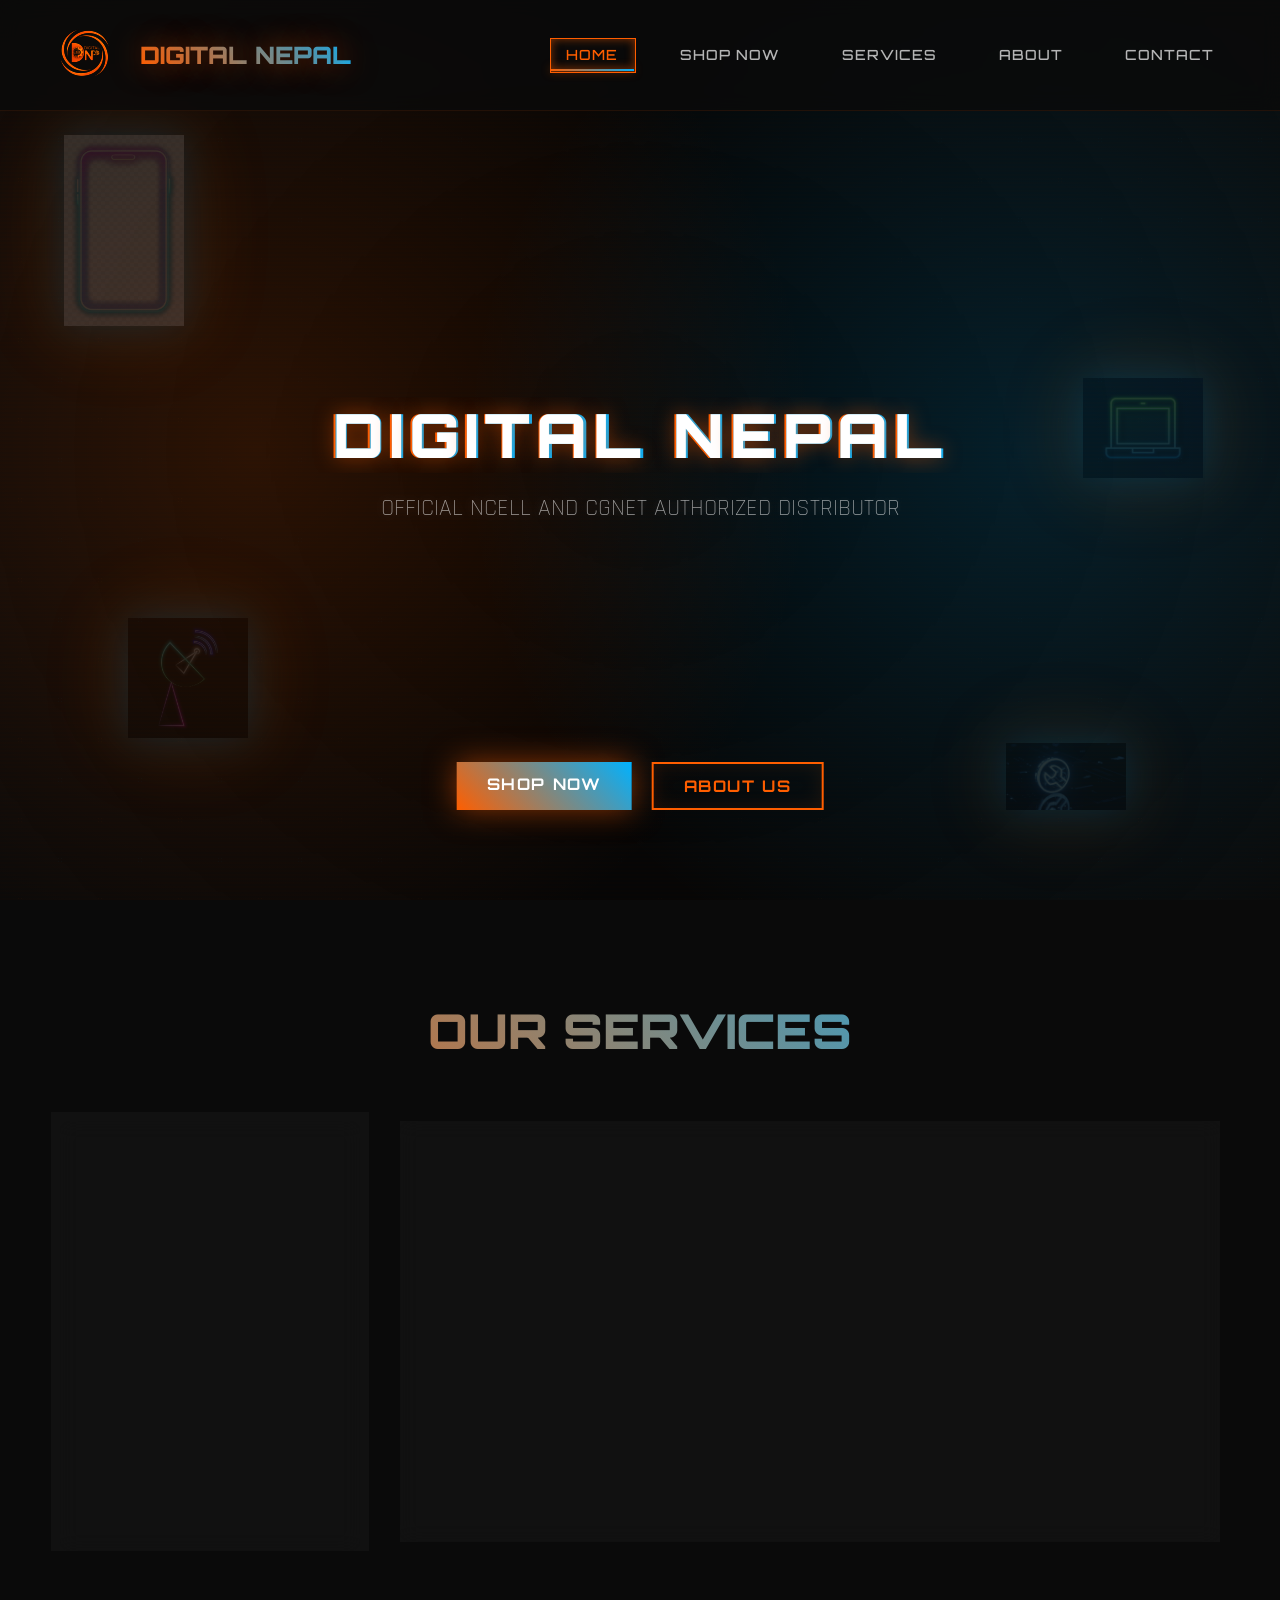
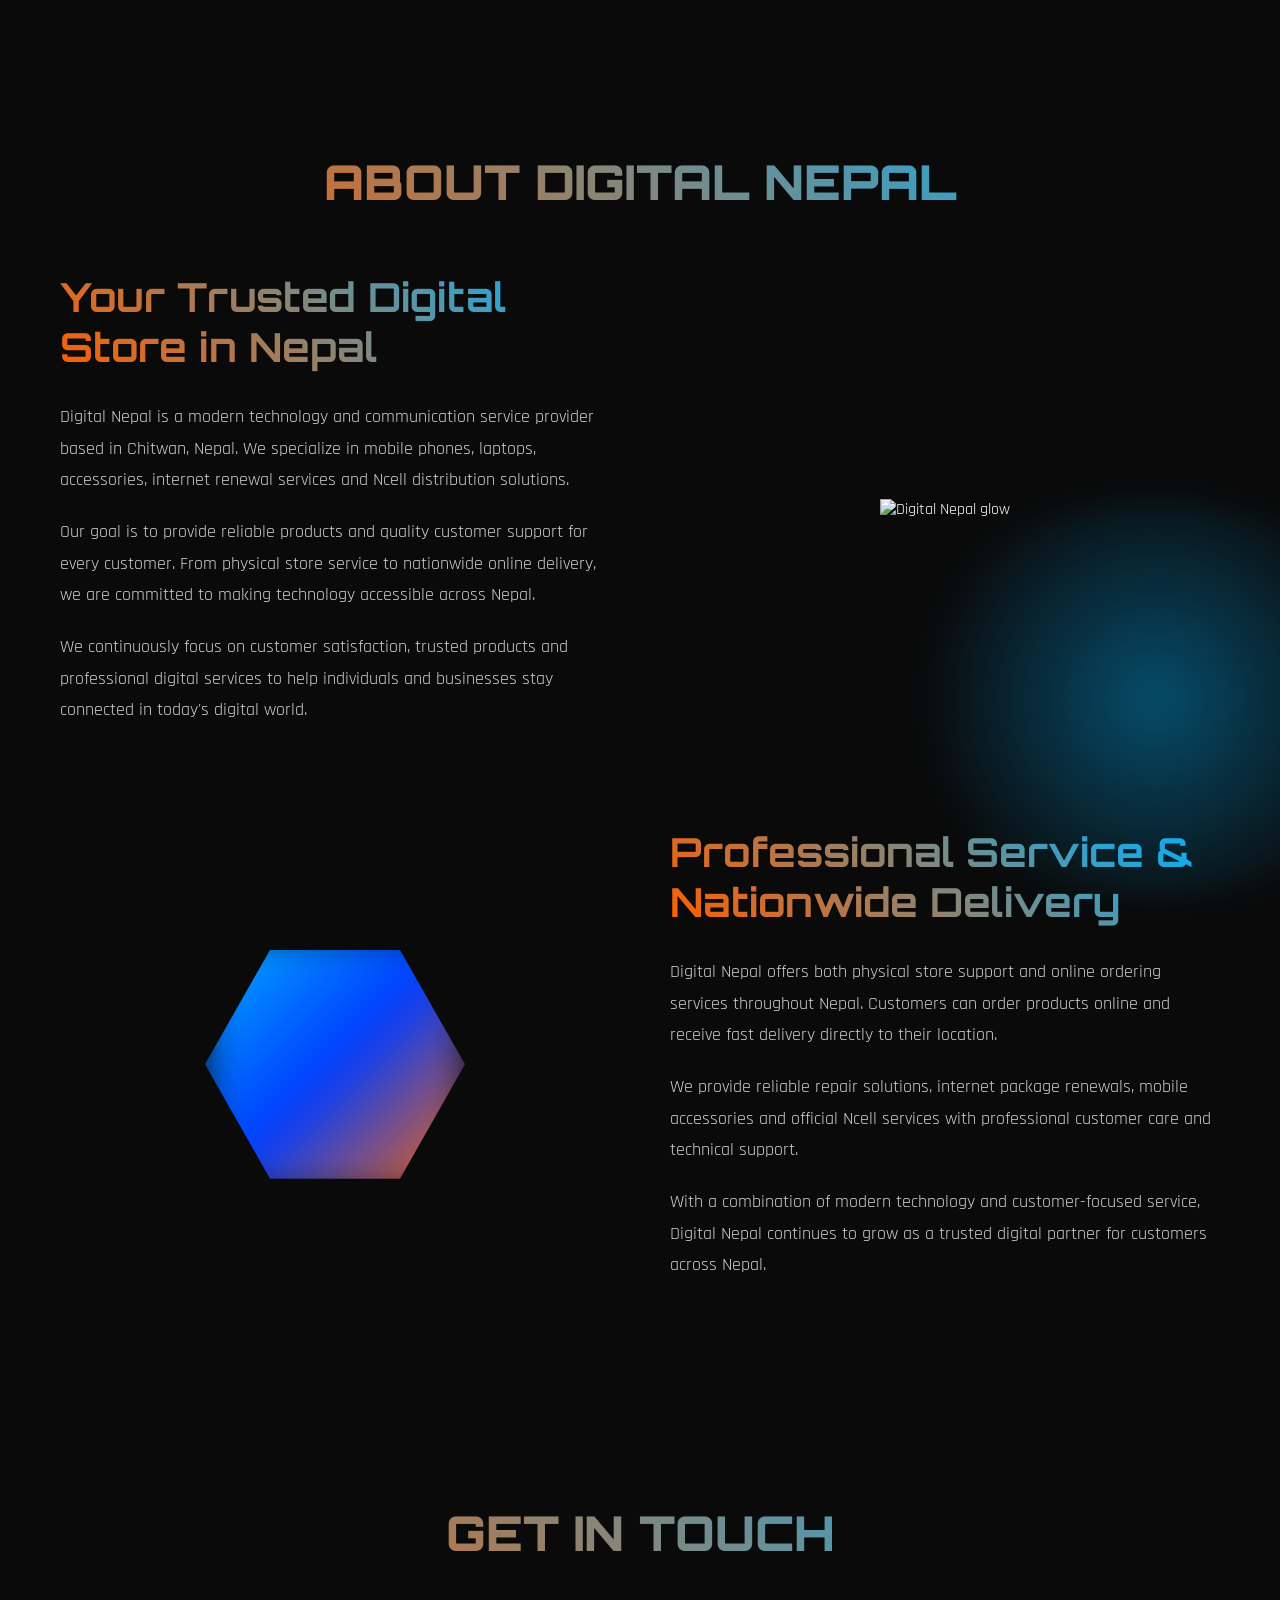
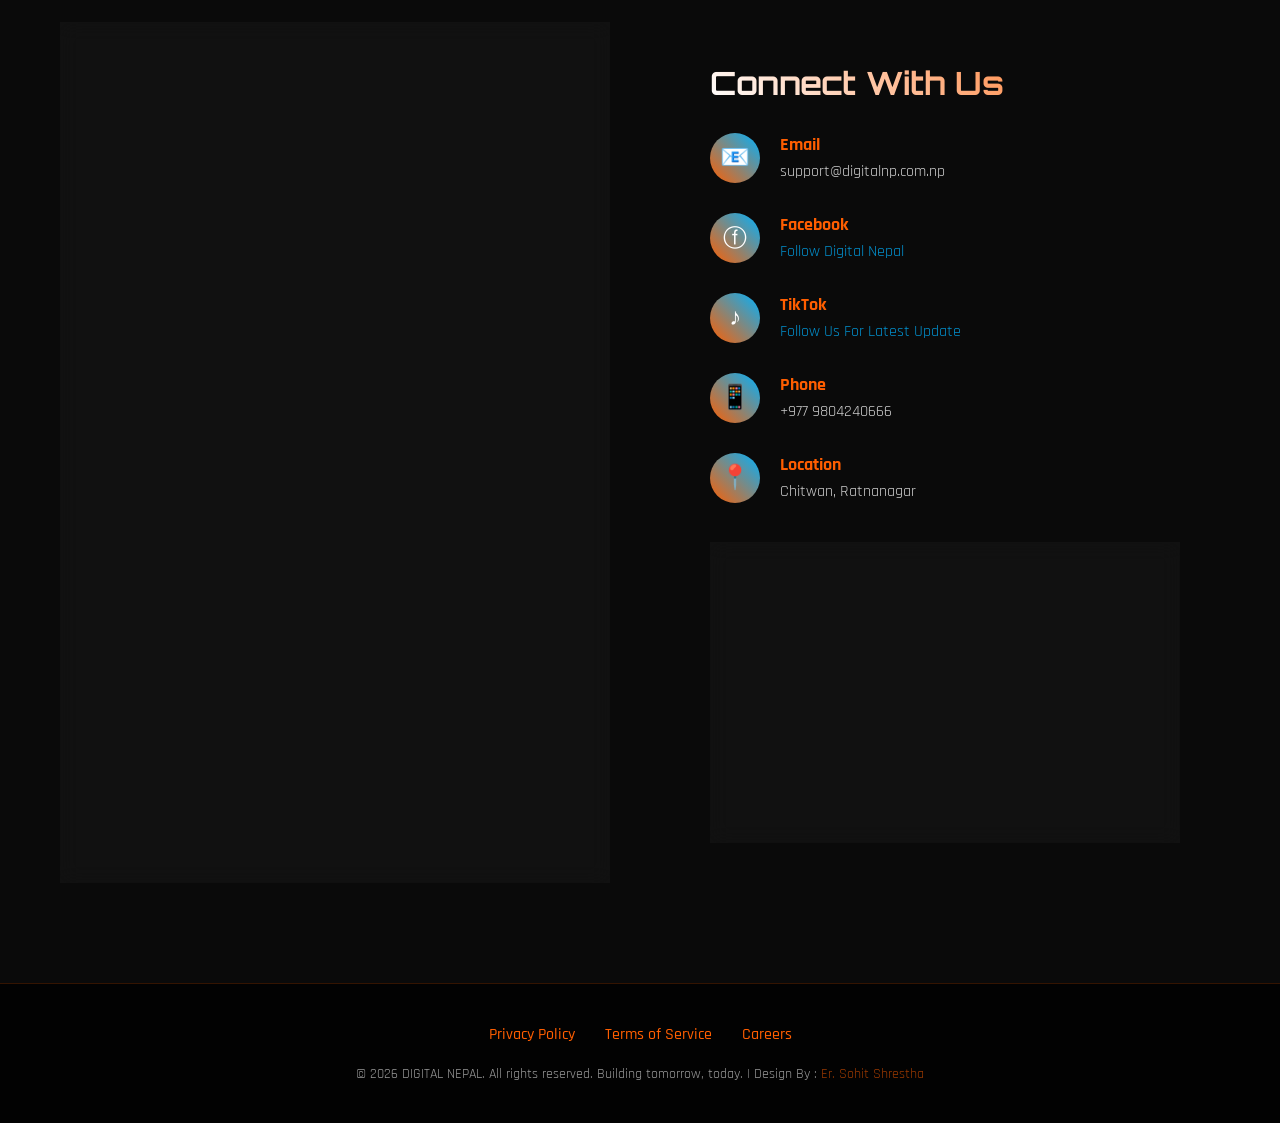
==== index.html @ cca3ed6a "Update index.html" ====
<!DOCTYPE html>
<html lang="en">
<head>
    <meta charset="UTF-8">
    <meta name="viewport" content="width=device-width, initial-scale=1.0">
    <title>DIGITAL NEPAL - We Makes Our Nation Digital</title>
    <link href="https://fonts.googleapis.com/css2?family=Orbitron:wght@400;700;900&family=Rajdhani:wght@300;400;500;700&display=swap" rel="stylesheet">
    <link href="templatemo-electric-xtra.css" rel="stylesheet">
<!--

TemplateMo 596 Electric Xtra

https://templatemo.com/tm-596-electric-xtra

-->
</head>
<body>
    <!-- Animated Grid Background -->
    <div class="grid-bg"></div>
    <div class="gradient-overlay"></div>
    <div class="scanlines"></div>

    <!-- Animated Shapes -->
<div class="premium-floating-icons">

    <img src="img/mobile.png" class="premium-icon icon-mobile">

    <img src="img/laptop.png" class="premium-icon icon-laptop">

    <img src="img/network.png" class="premium-icon icon-network">

    <img src="img/repair.png" class="premium-icon icon-repair">

</div>
    
    <!-- Floating Particles -->
    <div id="particles"></div>

    <!-- Navigation -->
    <nav id="navbar">
        <div class="nav-container">
            <a href="https://digitalnp.com.np" class="logo-link">
                <img src="img/logo.png" alt="Digital Nepal Logo" class="main-logo">
                    <defs>
                        <linearGradient id="logoGradient" x1="0%" y1="0%" x2="100%" y2="100%">
                            <stop offset="0%" style="stop-color:#FF5E00;stop-opacity:1" />
                            <stop offset="100%" style="stop-color:#00B2FF;stop-opacity:1" />
                        </linearGradient>
                    </defs>
                    <polygon points="20,2 38,14 38,26 20,38 2,26 2,14" fill="none" stroke="url(#logoGradient)" stroke-width="2"/>
                    <polygon points="20,8 32,16 32,24 20,32 8,24 8,16" fill="url(#logoGradient)" opacity="0.3"/>
                    <circle cx="20" cy="20" r="3" fill="url(#logoGradient)"/>
                </svg>
                <span class="logo-text">DIGITAL NEPAL</span>
            </a>
            <ul class="nav-links" id="navLinks">
                <li><a href="#home" class="nav-link">Home</a></li>
                <li>
    <a href="https://vyaparapp.in/store/hamrodigitalnepal1"
       class="nav-link"
       target="_blank">
       Shop Now
    </a>
</li>
                <li><a href="#features" class="nav-link">SERVICES</a></li>
                <li><a href="#about" class="nav-link">About</a></li>
                <li><a href="#contact" class="nav-link">Contact</a></li>
            </ul>
            <div class="menu-toggle" id="menuToggle">
                <span></span>
                <span></span>
                <span></span>
            </div>
        </div>
    </nav>

    <!-- Hero Section -->
    <section class="hero" id="home">
        <div class="hero-content">
            <div class="text-rotator">
                <div class="text-set active">
                    <h1 class="glitch-text" data-text="DIGITAL NEPAL">DIGITAL NEPAL</h1>
                    <p class="subtitle">OFFICIAL NCELL AND CGNET AUTHORIZED DISTRIBUTOR</p>
                </div>
                <div class="text-set">
                    <h1 class="glitch-text" data-text="OUR NEPAL">OUR NEPAL</h1>
                    <p class="subtitle">WE MAKES OUR NATION DIGITAL</p>
                </div>
                <div class="text-set">
                    <h1 class="glitch-text" data-text="DIGITAL NEPAL">DIGITAL NEPAL</h1>
                    <p class="subtitle">मोबाइल र ल्यापटप, नेपाल भरि डेलिभरी को सुबिधा</p>
                </div>
            </div>
        </div>
        <div class="cta-container">
            <a href="https://vyaparapp.in/store/hamrodigitalnepal1" class="cta-button cta-primary">SHOP NOW</a>
            <a href="#about" class="cta-button cta-secondary">ABOUT US</a>
        </div>
    </section>

    <!-- Features Section with Tabs -->
    <section class="features" id="features">
        <h2 class="section-title">Our Services</h2>
        <div class="features-container">
            <div class="feature-tabs">
                <div class="tab-item active" data-tab="MOBILE-AND-LAPTOP-SHOWROOMS">
                    <span class="tab-icon">💻</span>
                    <span>MOBILE AND LAPTOP SHOWROOMS</span>
                </div>
                <div class="tab-item" data-tab="NCELL-DISTRIBUTOR">
                    <span class="tab-icon">📡</span>
                    <span>NCELL DISTRIBUTOR</span>
                </div>
                <div class="tab-item" data-tab="CGNET-DISTRIBUTOR">
                    <span class="tab-icon">🌐</span>
                    <span>CGNET DISTRIBUTOR</span>
                </div>
                <div class="tab-item" data-tab="REPAIR-&-MAINTAINANCE">
                    <span class="tab-icon">⚙️</span>
                    <span>REPAIR & MAINTAINANCE</span>
                </div>
                <div class="tab-item" data-tab="GADGETS">
                    <span class="tab-icon">⌚</span>
                    <span>GADGETS</span>
                </div>
            </div>
            <div class="feature-content">
                <div class="content-panel active" id="MOBILE-AND-LAPTOP-SHOWROOMS">
                    <h3>Latest Mobiles & Laptops</h3>
                    <p>Digital Nepal provides the latest smartphones, laptops, tablets and smart devices at competitive prices across Nepal. We offer genuine products from trusted global brands with warranty support and professional customer service.</p>
                    <ul class="feature-list">
                        <li>Latest Android & iPhone devices available</li>
                        <li>Gaming and business laptops in stock</li>
                        <li>Original products with warranty</li>
                        <li>Online order and nationwide delivery</li>
                    </ul>
                </div>
                <div class="content-panel" id="NCELL-DISTRIBUTOR">
                    <h3>Ncell Recharge, SIM & VFT Services</h3>
                    <p>Digital Nepal is an authorised Ncell distributor providing recharge cards, SIM cards, topup services, internet packs and Virtual Funds Transfer (VFT) services at wholesale and retail prices.</p>
                    <ul class="feature-list">
                        <li>Ncell recharge cards available</li>
                        <li>SIM card activation and replacement</li>
                        <li>Data and voice pack renewal</li>
                        <li>Virtual Funds Transfer (VFT)</li>
                        <li>Wholesale recharge distribution</li>
                    </ul>
                </div>
                <div class="content-panel" id="CGNET-DISTRIBUTOR">
                    <h3>Nepal's Best Internet Service Provider</h3>
                    <p>We provide internet new best packages for students, home users, business purpose, dedicated line with blazing speeds with best price. We also provide renewal and payment services for various Internet Service Providers in Nepal. Customers can quickly renew internet packages and receive instant activation support.</p>
                    <ul class="feature-list">
                        <li>Same day connection</li>
                        <li>Instant online activation</li>
                        <li>Free latest Technology Dual Band Router with free installation.</li>
                        <li>Fast Customer Service</li>
                        <li>Available both Internet and IPTV Facility</li>
                    </ul>
                </div>
                <div class="content-panel" id="REPAIR-&-MAINTAINANCE">
                    <h3>Mobile & Laptop Repair Services</h3>
                    <p>We provide professional repair services for mobile phones, laptops and electronic devices. Our experienced technicians diagnose and repair hardware and software issues using quality tools and genuine parts.</p>
                    <ul class="feature-list">
                        <li>Display and touch replacement</li>
                        <li>Battery and charging repair</li>
                        <li>Laptop formatting and upgrades</li>
                        <li>Fast and reliable service support</li>
                        <li>Software troubleshooting solutions</li>
                    </ul>
                </div>
                <div class="content-panel" id="GADGETS">
                    <h3>Mobile Accessories & Gadgets</h3>
                    <p>Digital Nepal offers a wide range of mobile accessories and smart gadgets including earphones, smartwatches, chargers, speakers, keyboards and premium protection products for your devices.</p>
                    <ul class="feature-list">
                        <li>Original chargers and cables</li>
                        <li>Wireless earbuds and speakers</li>
                        <li>Smart watches and gadgets</li>
                        <li>Tempered glass and phone covers</li>
                        <li>Gaming accessories available</li>
                    </ul>
                </div>
            </div>
        </div>
    </section>

    <!-- About Section -->
    <section class="about" id="about">
        <h2 class="section-title">About Digital Nepal</h2>
        <div class="about-content">
            <div class="about-text">
                <h2>Your Trusted Digital Store in Nepal</h2>
                <p>Digital Nepal is a modern technology and communication service provider based in Chitwan, Nepal. We specialize in mobile phones, laptops, accessories, internet renewal services and Ncell distribution solutions.</p>
                <p>Our goal is to provide reliable products and quality customer support for every customer. From physical store service to nationwide online delivery, we are committed to making technology accessible across Nepal.</p>
                <p>We continuously focus on customer satisfaction, trusted products and professional digital services to help individuals and businesses stay connected in today's digital world.</p>
            </div>
            <div class="about-visual">
                <div class="premium-about-glow">

    <div class="glow-ring"></div>

    <img src="img/glow.png"
         alt="Digital Nepal glow"
         class="about-glow-img">

</div>
            </div>
        </div>
        
        <!-- Second row with reversed layout -->
        <div class="about-content" style="margin-top: 80px;">
            <div class="about-visual">
                <div class="premium-hexagon-box">

    <div class="hexagon-glow"></div>

    <img src="img/glow.png"
         alt="Digital Nepal"
         class="hexagon-glow">

</div>
            </div>
            <div class="about-text">
                <h2>Professional Service & Nationwide Delivery</h2>
                <p>Digital Nepal offers both physical store support and online ordering services throughout Nepal. Customers can order products online and receive fast delivery directly to their location.</p>
                <p>We provide reliable repair solutions, internet package renewals, mobile accessories and official Ncell services with professional customer care and technical support.</p>
                <p>With a combination of modern technology and customer-focused service, Digital Nepal continues to grow as a trusted digital partner for customers across Nepal.</p>
            </div>
        </div>
    </section>

    <!-- Contact Section -->
    <section class="contact" id="contact">
        <h2 class="section-title">Get In Touch</h2>
        <div class="contact-container">
            <div class="contact-form">
                <form id="contactForm">
                    <div class="form-group">
                        <label for="name">Name</label>
                        <input type="text" id="name" name="name" required>
                    </div>
                    <div class="form-group">
                        <label for="email">Email</label>
                        <input type="email" id="email" name="email" required>
                    </div>
                    <div class="form-group">
                        <label for="subject">Subject</label>
                        <input type="text" id="subject" name="subject" required>
                    </div>
                    <div class="form-group">
                        <label for="message">Message</label>
                        <textarea id="message" name="message" required></textarea>
                    </div>
                    <button type="submit" class="submit-btn">Send Message</button>
                </form>
            </div>
            <div class="contact-info">
                <h3>Connect With Us</h3>
                <div class="info-item">
                    <div class="info-icon">📧</div>
                    <div class="info-details">
                        <h4>Email</h4>
                        <p>support@digitalnp.com.np</p>
                    </div>
                </div>
                <div class="info-item">
                    <div class="info-icon">ⓕ</div>
                    <div class="info-details">
                        <h4>Facebook</h4>
                        <p>
                            <a href="https://www.facebook.com/ourdigitalnepal" target="_blank" style="color:#00B2FF; text-decoration:none;">
                Follow Digital Nepal
            </a>
        </p>
                    </div>
                </div>
                <div class="info-item">
                    <div class="info-icon">♪</div>
                    <div class="info-details">
                        <h4>TikTok</h4>
                        <p>
                            <a href="https://www.tiktok.com/@hdnepalofficial?_r=1&_t=ZS-96DF1XPvjnR" target="_blank" style="color:#00B2FF; text-decoration:none;">
                Follow Us For Latest Update
            </a>
        </p>
                    </div>
                </div>
                <div class="info-item">
                    <div class="info-icon">📱</div>
                    <div class="info-details">
                        <h4>Phone</h4>
                        <p>+977 9804240666</p>
                    </div>
                </div>
                <div class="info-item">
                    <div class="info-icon">📍</div>
                    <div class="info-details">
                        <h4>Location</h4>
                        <p>Chitwan, Ratnanagar</p>
                    </div>
                </div>
                <div class="map-container">
                    <div class="map-placeholder">
                        <p>Interactive Map</p>
                        <p style="font-size: 0.9rem; margin-top: 10px;">Chitwan, Nepal</p>
                    </div>
                    <div class="map-overlay"></div>
                </div>
            </div>
        </div>
    </section>

                        
    <!-- Footer -->
    <footer>
        <div class="footer-content">
            <div class="footer-links">
                <a href="#privacy">Privacy Policy</a>
                <a href="#terms">Terms of Service</a>
                <a href="#careers">Careers</a>
            </div>
            <p class="copyright">© 2026 DIGITAL NEPAL. All rights reserved. Building tomorrow, today. | Design By : <a href="https://digitalnp.com.np" target="_blank" rel="nofollow noopener">Er. Sohit Shrestha</a></p>
        </div>
    </footer>
<script src="templatemo-electric-scripts.js"></script>
</body>
</html>
---- templatemo-electric-xtra.css ----
/*

TemplateMo 596 Electric Xtra

https://templatemo.com/tm-596-electric-xtra

*/

@charset "utf-8";

/* CSS Document */

* {
            margin: 0;
            padding: 0;
            box-sizing: border-box;
        }

        body {
            font-family: 'Rajdhani', sans-serif;
            background: #0a0a0a;
            color: #ffffff;
            overflow-x: hidden;
            position: relative;
            font-weight: 400;

            touch-action: manipulation;
-webkit-text-size-adjust: 100%;
overflow-x: hidden;        
        }

        /* Animated background with hexagon pattern */
        .grid-bg {
            position: fixed;
            top: 0;
            left: 0;
            width: 100%;
            height: 100%;
            background-image: 
                radial-gradient(circle at 25% 25%, transparent 2%, rgba(255, 94, 0, 0.03) 2%, rgba(255, 94, 0, 0.03) 3%, transparent 3%),
                radial-gradient(circle at 75% 75%, transparent 2%, rgba(0, 178, 255, 0.03) 2%, rgba(0, 178, 255, 0.03) 3%, transparent 3%);
            background-size: 80px 80px;
            animation: grid-move 30s linear infinite;
            z-index: -2;
        }

        /* Animated shapes */
        .shapes-container {
            position: fixed;
            width: 100%;
            height: 100%;
            pointer-events: none;
            z-index: -1;
        }

        .shape {
            position: absolute;
            opacity: 0.1;
        }

        .shape-circle {
            width: 300px;
            height: 300px;
            border: 2px solid #FF5E00;
            border-radius: 50%;
            top: 10%;
            left: 10%;
            animation: float-rotate 20s ease-in-out infinite;
        }

        .shape-triangle {
            width: 0;
            height: 0;
            border-left: 100px solid transparent;
            border-right: 100px solid transparent;
            border-bottom: 173px solid rgba(0, 178, 255, 0.2);
            top: 60%;
            right: 15%;
            animation: float-rotate 25s ease-in-out infinite reverse;
        }

        .shape-square {
            width: 150px;
            height: 150px;
            border: 2px solid #00B2FF;
            transform: rotate(45deg);
            bottom: 20%;
            left: 20%;
            animation: float-rotate 22s ease-in-out infinite;
        }

        @keyframes float-rotate {
            0%, 100% {
                transform: translateY(0) rotate(0deg) scale(1);
            }
            25% {
                transform: translateY(-30px) rotate(90deg) scale(1.1);
            }
            50% {
                transform: translateY(20px) rotate(180deg) scale(0.9);
            }
            75% {
                transform: translateY(-10px) rotate(270deg) scale(1.05);
            }
        }

        /* Gradient overlay */
        .gradient-overlay {
            position: fixed;
            top: 0;
            left: 0;
            width: 100%;
            height: 100%;
            background: radial-gradient(circle at 20% 50%, rgba(255, 94, 0, 0.15) 0%, transparent 50%),
                        radial-gradient(circle at 80% 50%, rgba(0, 178, 255, 0.15) 0%, transparent 50%),
                        radial-gradient(circle at 50% 50%, rgba(0, 0, 0, 0.8) 0%, transparent 100%);
            z-index: -1;
            animation: gradient-shift 10s ease-in-out infinite;
        }

        @keyframes gradient-shift {
            0%, 100% { transform: scale(1) rotate(0deg); }
            50% { transform: scale(1.1) rotate(180deg); }
        }

        @keyframes grid-move {
            0% { transform: translate(0, 0); }
            100% { transform: translate(80px, 80px); }
        }

        /* Floating particles */
        .particle {
            position: fixed;
            pointer-events: none;
            opacity: 0;
            z-index: 1;
        }

        .particle::before {
            content: '';
            position: absolute;
            width: 2px;
            height: 2px;
            background: #FF5E00;
            box-shadow: 0 0 10px #FF5E00, 0 0 20px #FF5E00;
            animation: float-up 15s linear infinite;
        }

        @keyframes float-up {
            0% {
                transform: translateY(100vh) rotate(0deg);
                opacity: 0;
            }
            10% {
                opacity: 1;
            }
            90% {
                opacity: 1;
            }
            100% {
                transform: translateY(-100vh) rotate(720deg);
                opacity: 0;
            }
        }

        /* Navigation */
        nav {
            position: fixed;
            top: 0;
            width: 100%;
            padding: 20px 50px;
            background: rgba(10, 10, 10, 0.8);
            backdrop-filter: blur(10px);
            z-index: 1000;
            transition: all 0.3s ease;
            border-bottom: 1px solid rgba(255, 94, 0, 0.1);
        }

        nav.scrolled {
            padding: 15px 50px;
            background: rgba(10, 10, 10, 0.95);
            box-shadow: 0 5px 30px rgba(255, 94, 0, 0.2);
        }

        .nav-container {
            max-width: 1200px;
            margin: 0 auto;
            display: flex;
            justify-content: space-between;
            align-items: center;
        }

        .logo-link {
            display: flex;
            align-items: center;
            text-decoration: none;
            gap: 10px;
        }

        .logo-svg {
            .main-logo{
    height:60px;
    width:auto;
    border-radius:10px;
    object-fit:contain;
}
        }

        .logo-text {
            font-family: 'Orbitron', monospace;
            font-size: 24px;
            font-weight: 900;
            background: linear-gradient(45deg, #FF5E00, #00B2FF);
            -webkit-background-clip: text;
            -webkit-text-fill-color: transparent;
            animation: glow 2s ease-in-out infinite;
            text-shadow: 0 0 30px rgba(255, 94, 0, 0.5);
        }

        @keyframes glow {
            0%, 100% { 
                filter: brightness(1);
                text-shadow: 0 0 30px rgba(255, 94, 0, 0.5);
            }
            50% { 
                filter: brightness(1.5);
                text-shadow: 0 0 40px rgba(255, 94, 0, 0.8);
            }
        }

        .nav-links {
            display: flex;
            gap: 30px;
            list-style: none;
        }

        .nav-links a {
            text-decoration: none;
            color: #ffffff;
            position: relative;
            transition: all 0.3s ease;
            padding: 8px 16px;
            font-family: 'Orbitron', monospace;
            font-weight: 500;
            font-size: 14px;
            text-transform: uppercase;
            letter-spacing: 1px;
            opacity: 0.7;
        }

        .nav-links a.active {
            opacity: 1;
            color: #FF5E00;
        }

        .nav-links a::before {
            content: '';
            position: absolute;
            top: 0;
            left: 0;
            width: 100%;
            height: 100%;
            border: 1px solid transparent;
            transition: all 0.3s ease;
        }

        .nav-links a:hover::before,
        .nav-links a.active::before {
            border-color: #FF5E00;
            box-shadow: inset 0 0 10px rgba(255, 94, 0, 0.5);
        }

        .nav-links a::after {
            content: '';
            position: absolute;
            bottom: 0;
            left: 0;
            width: 0;
            height: 2px;
            background: linear-gradient(90deg, #FF5E00, #00B2FF);
            transition: width 0.3s ease;
            box-shadow: 0 0 10px rgba(255, 94, 0, 0.8);
        }

        .nav-links a:hover::after,
        .nav-links a.active::after {
            width: 100%;
        }

        /* Mobile menu */
        .menu-toggle {
            display: none;
            flex-direction: column;
            cursor: pointer;
            gap: 4px;
        }

        .menu-toggle span {
            width: 25px;
            height: 2px;
            background: #FF5E00;
            transition: all 0.3s ease;
        }

        .menu-toggle.active span:nth-child(1) {
            transform: rotate(45deg) translate(5px, 5px);
        }

        .menu-toggle.active span:nth-child(2) {
            opacity: 0;
        }

        .menu-toggle.active span:nth-child(3) {
            transform: rotate(-45deg) translate(5px, -5px);
        }

        /* Hero Section */
        .hero {
            min-height: 100vh;
            display: flex;
            flex-direction: column;
            align-items: center;
            justify-content: center;
            position: relative;
            padding: 80px 20px 20px;
        }

        .hero-content {
            text-align: center;
            max-width: 1200px;
            animation: fade-in-up 1s ease-out;
            z-index: 10;
            width: 100%;
            flex: 1;
            display: flex;
            flex-direction: column;
            justify-content: center;
        }

        /* Text Rotator Styles */
        .text-rotator {
            position: relative;
            min-height: 100px;
            margin-bottom: 20px;
            display: flex;
            align-items: center;
            justify-content: center;
            width: 100%;
        }

        .text-set {
            position: absolute;
            width: 100%;
            opacity: 0;
            display: none;
        }

        .text-set.active {
            opacity: 1;
            display: block;
        }

        .glitch-text {
            font-family: 'Orbitron', monospace;
            font-size: clamp(0.98rem, 2.94vw, 2.4rem);
            font-weight: 900;
            position: relative;
            text-transform: uppercase;
            letter-spacing: 0.1em;
            text-shadow: 0 0 20px rgba(255, 94, 0, 0.5);
            overflow: hidden;
        }

        .char {
            display: inline-block;
            opacity: 0;
            transform: translateY(50px);
            animation: charFlyIn 0.5s ease-out forwards;
        }

        @keyframes charFlyIn {
            to {
                opacity: 1;
                transform: translateY(0);
            }
        }

        .char.out {
            animation: charFlyOut 0.3s ease-in forwards;
        }

        @keyframes charFlyOut {
            to {
                opacity: 0;
                transform: translateY(-30px) rotateX(90deg);
            }
        }

        .subtitle {
            font-size: 1.5rem;
            margin: 20px 0;
            opacity: 0;
            text-shadow: 0 0 10px rgba(255, 255, 255, 0.3);
            font-weight: 300;
        }

        .subtitle.visible {
            animation: subtitleFade 0.8s ease-out 0.5s forwards;
        }

        @keyframes subtitleFade {
            to {
                opacity: 0.6;
            }
        }

        @keyframes fade-in-up {
            from {
                opacity: 0;
                transform: translateY(30px);
            }
            to {
                opacity: 1;
                transform: translateY(0);
            }
        }

        .glitch-text {
            font-family: 'Orbitron', monospace;
            font-size: clamp(2.6rem, 10vw, 3.8rem);
            font-weight: 900;
            position: relative;
            text-transform: uppercase;
            letter-spacing: 0.1em;
            text-shadow: 0 0 20px rgba(255, 94, 0, 0.5);
        }

        .glitch-text::before,
        .glitch-text::after {
            content: attr(data-text);
            position: absolute;
            top: 0;
            left: 0;
            width: 100%;
            height: 100%;
        }

        .glitch-text::before {
            animation: glitch-1 0.5s infinite;
            color: #FF5E00;
            z-index: -1;
            text-shadow: -2px 0 #FF5E00;
        }

        .glitch-text::after {
            animation: glitch-2 0.5s infinite;
            color: #00B2FF;
            z-index: -1;
            text-shadow: 2px 0 #00B2FF;
        }

        @keyframes glitch-1 {
            0%, 100% { clip-path: inset(0 0 0 0); transform: translate(0); }
            20% { clip-path: inset(33% 0 33% 0); transform: translate(-2px); }
            40% { clip-path: inset(66% 0 0 0); transform: translate(2px); }
            60% { clip-path: inset(0 0 66% 0); transform: translate(1px); }
            80% { clip-path: inset(25% 0 50% 0); transform: translate(-1px); }
        }

        @keyframes glitch-2 {
            0%, 100% { clip-path: inset(0 0 0 0); transform: translate(0); }
            20% { clip-path: inset(50% 0 25% 0); transform: translate(2px); }
            40% { clip-path: inset(0 0 75% 0); transform: translate(-2px); }
            60% { clip-path: inset(75% 0 0 0); transform: translate(-1px); }
            80% { clip-path: inset(40% 0 40% 0); transform: translate(1px); }
        }

        .subtitle {
            font-size: 1.5rem;
            margin: 20px 0;
            opacity: 0.6;
            animation: fade-in 1s ease-out 0.5s both;
            text-shadow: 0 0 10px rgba(255, 255, 255, 0.3);
            font-weight: 300;
        }

        @keyframes fade-in {
            from { opacity: 0; }
            to { opacity: 0.6; }
        }

        .cta-container {
            position: absolute;
            bottom: 90px;
            left: 50%;
            transform: translateX(-50%);
            display: flex;
            gap: 20px;
            justify-content: center;
            flex-wrap: wrap;
            z-index: 100;
        }

        .cta-button {
            padding: 12px 30px;
            border: none;
            font-size: 1rem;
            cursor: pointer;
            position: relative;
            overflow: hidden;
            transition: all 0.3s ease;
            text-decoration: none;
            display: inline-block;
            text-transform: uppercase;
            letter-spacing: 0.1em;
            font-family: 'Orbitron', monospace;
            font-weight: 700;
        }

        .cta-primary {
            background: linear-gradient(45deg, #FF5E00, #00B2FF);
            color: white;
            animation: pulse 2s infinite;
            box-shadow: 0 0 30px rgba(255, 94, 0, 0.5);
        }

        @keyframes pulse {
            0%, 100% { 
                transform: scale(1);
                box-shadow: 0 0 30px rgba(255, 94, 0, 0.5);
            }
            50% { 
                transform: scale(1.05);
                box-shadow: 0 0 40px rgba(255, 94, 0, 0.8);
            }
        }

        .cta-secondary {
            background: transparent;
            color: #FF5E00;
            border: 2px solid #FF5E00;
            box-shadow: inset 0 0 20px rgba(255, 94, 0, 0.1);
        }

        .cta-button::before {
            content: '';
            position: absolute;
            top: 50%;
            left: 50%;
            width: 0;
            height: 0;
            background: rgba(255, 255, 255, 0.2);
            border-radius: 50%;
            transform: translate(-50%, -50%);
            transition: width 0.6s, height 0.6s;
        }

        .cta-button:hover::before {
            width: 300px;
            height: 300px;
        }

        .cta-secondary:hover {
            background: rgba(255, 94, 0, 0.1);
            color: white;
            transform: translateY(-2px);
            box-shadow: 0 10px 40px rgba(255, 94, 0, 0.4), inset 0 0 30px rgba(255, 94, 0, 0.2);
            border-color: #ffffff;
        }

        /* Features Section with Tabs */
        .features {
            padding: 100px 20px;
            max-width: 1200px;
            margin: 0 auto;
            position: relative;
        }

        .section-title {
            font-family: 'Orbitron', monospace;
            font-size: 3rem;
            font-weight: 900;
            text-align: center;
            margin-bottom: 60px;
            background: linear-gradient(45deg, #FF5E00, #00B2FF);
            -webkit-background-clip: text;
            -webkit-text-fill-color: transparent;
            text-transform: uppercase;
        }

        .features-container {
            display: grid;
            grid-template-columns: 300px 1fr;
            gap: 40px;
            align-items: start;
        }

        .feature-tabs {
            background: rgba(255, 255, 255, 0.03);
            border: 1px solid rgba(255, 94, 0, 0.2);
            border-radius: 10px;
            padding: 20px;
            backdrop-filter: blur(10px);
        }

        .tab-item {
            padding: 15px 20px;
            margin-bottom: 10px;
            cursor: pointer;
            border: 1px solid transparent;
            border-radius: 5px;
            transition: all 0.3s ease;
            font-weight: 500;
            display: flex;
            align-items: center;
            gap: 15px;
            font-size: 1.1rem;
        }

        .tab-item:hover {
            background: rgba(255, 94, 0, 0.1);
            border-color: rgba(255, 94, 0, 0.3);
        }

        .tab-item.active {
            background: linear-gradient(45deg, rgba(255, 94, 0, 0.2), rgba(0, 178, 255, 0.2));
            border-color: #FF5E00;
            box-shadow: 0 0 20px rgba(255, 94, 0, 0.3);
        }

        .tab-icon {
            font-size: 1.5rem;
        }

        .feature-content {
            background: rgba(255, 255, 255, 0.03);
            border: 1px solid rgba(255, 94, 0, 0.2);
            border-radius: 10px;
            padding: 40px;
            backdrop-filter: blur(10px);
            min-height: 400px;
        }

        .content-panel {
            display: none;
            animation: fadeIn 0.5s ease;
        }

        .content-panel.active {
            display: block;
        }

        .content-panel h3 {
            font-family: 'Orbitron', monospace;
            font-size: 2rem;
            margin-bottom: 20px;
            background: linear-gradient(45deg, #ffffff, #FF5E00);
            -webkit-background-clip: text;
            -webkit-text-fill-color: transparent;
        }

        .content-panel p {
            line-height: 1.8;
            opacity: 0.8;
            margin-bottom: 20px;
            font-size: 1.1rem;
        }

        .feature-list {
            list-style: none;
            margin-top: 20px;
        }

        .feature-list li {
            padding: 10px 0;
            padding-left: 30px;
            position: relative;
            opacity: 0.8;
        }

        .feature-list li::before {
            content: '▸';
            position: absolute;
            left: 0;
            color: #FF5E00;
            font-size: 1.2rem;
        }

        /* About Section */
        .about {
            padding: 100px 20px;
            max-width: 1200px;
            margin: 0 auto;
        }

        .about-content {
            display: grid;
            grid-template-columns: 1fr 1fr;
            gap: 60px;
            align-items: center;
        }

        .about-text h2 {
            font-family: 'Orbitron', monospace;
            font-size: 2.5rem;
            margin-bottom: 30px;
            background: linear-gradient(45deg, #FF5E00, #00B2FF);
            -webkit-background-clip: text;
            -webkit-text-fill-color: transparent;
        }

        .about-text p {
            line-height: 1.8;
            opacity: 0.8;
            margin-bottom: 20px;
            font-size: 1.1rem;
        }

        .about-visual {
            position: relative;
            height: 400px;
            display: flex;
            align-items: center;
            justify-content: center;
        }

        .about-graphic {
            width: 300px;
            height: 300px;
            position: relative;
            animation: float 6s ease-in-out infinite;
        }

        .about-graphic::before,
        .about-graphic::after {
            content: '';
            position: absolute;
            border: 2px solid #FF5E00;
            border-radius: 10px;
            box-shadow: 0 0 30px rgba(255, 94, 0, 0.5);
        }

        .about-graphic::before {
            width: 100%;
            height: 100%;
            animation: rotate 20s linear infinite;
        }

        .about-graphic::after {
            width: 80%;
            height: 80%;
            top: 10%;
            left: 10%;
            border-color: #00B2FF;
            animation: rotate 15s linear infinite reverse;
            box-shadow: 0 0 30px rgba(0, 178, 255, 0.5);
        }

        /* Alternative graphic for second row */
        .about-graphic-alt {
            width: 300px;
            height: 300px;
            position: relative;
            display: flex;
            align-items: center;
            justify-content: center;
            animation: float 6s ease-in-out infinite;
        }

        .hexagon {
            position: absolute;
            width: 100px;
            height: 100px;
            background: linear-gradient(45deg, #FF5E00, #00B2FF);
            opacity: 0.3;
            clip-path: polygon(30% 0%, 70% 0%, 100% 30%, 100% 70%, 70% 100%, 30% 100%, 0% 70%, 0% 30%);
        }

        .hexagon:nth-child(1) {
            width: 150px;
            height: 150px;
            animation: hexagon-rotate 8s linear infinite;
        }

        .hexagon:nth-child(2) {
            width: 100px;
            height: 100px;
            animation: hexagon-rotate 12s linear infinite reverse;
            opacity: 0.5;
        }

        .hexagon:nth-child(3) {
            width: 200px;
            height: 200px;
            animation: hexagon-rotate 15s linear infinite;
            opacity: 0.2;
        }

        @keyframes hexagon-rotate {
            0% { transform: rotate(0deg) scale(1); }
            50% { transform: rotate(180deg) scale(1.1); }
            100% { transform: rotate(360deg) scale(1); }
        }

        /* Contact Section */
        .contact {
            padding: 100px 20px;
            max-width: 1200px;
            margin: 0 auto;
        }

        .contact-container {
            display: grid;
            grid-template-columns: 1fr 1fr;
            gap: 60px;
        }

        .contact-form {
            background: rgba(255, 255, 255, 0.03);
            border: 1px solid rgba(255, 94, 0, 0.2);
            border-radius: 10px;
            padding: 40px;
            backdrop-filter: blur(10px);
        }

        .form-group {
            margin-bottom: 25px;
        }

        .form-group label {
            display: block;
            margin-bottom: 10px;
            color: #FF5E00;
            font-weight: 500;
            text-transform: uppercase;
            font-size: 0.9rem;
            letter-spacing: 1px;
        }

        .form-group input,
        .form-group textarea {
            width: 100%;
            padding: 15px;
            background: rgba(255, 255, 255, 0.05);
            border: 1px solid rgba(255, 94, 0, 0.3);
            color: white;
            font-size: 1rem;
            border-radius: 5px;
            transition: all 0.3s ease;
            font-family: 'Rajdhani', sans-serif;
        }

        .form-group input:focus,
        .form-group textarea:focus {
            outline: none;
            border-color: #FF5E00;
            box-shadow: 0 0 20px rgba(255, 94, 0, 0.3);
            background: rgba(255, 255, 255, 0.08);
        }

        .form-group textarea {
            min-height: 120px;
            resize: vertical;
        }

        .submit-btn {
            width: 100%;
            padding: 15px;
            background: linear-gradient(45deg, #FF5E00, #00B2FF);
            color: white;
            border: none;
            border-radius: 5px;
            font-size: 1.1rem;
            font-weight: 700;
            text-transform: uppercase;
            letter-spacing: 1px;
            cursor: pointer;
            transition: all 0.3s ease;
            font-family: 'Orbitron', monospace;
        }

        .submit-btn:hover {
            transform: translateY(-2px);
            box-shadow: 0 10px 30px rgba(255, 94, 0, 0.5);
        }

        .contact-info {
            padding: 40px;
        }

        .contact-info h3 {
            font-family: 'Orbitron', monospace;
            font-size: 2rem;
            margin-bottom: 30px;
            background: linear-gradient(45deg, #ffffff, #FF5E00);
            -webkit-background-clip: text;
            -webkit-text-fill-color: transparent;
        }

        .info-item {
            margin-bottom: 30px;
            display: flex;
            align-items: center;
            gap: 20px;
        }

        .info-icon {
            width: 50px;
            height: 50px;
            background: linear-gradient(45deg, #FF5E00, #00B2FF);
            border-radius: 50%;
            display: flex;
            align-items: center;
            justify-content: center;
            font-size: 1.5rem;
        }

        .info-details h4 {
            color: #FF5E00;
            margin-bottom: 5px;
            font-size: 1.1rem;
        }

        .info-details p {
            opacity: 0.8;
        }

        /* Map Section */
        .map-container {
            margin-top: 40px;
            background: rgba(255, 255, 255, 0.03);
            border: 1px solid rgba(255, 94, 0, 0.2);
            border-radius: 10px;
            padding: 20px;
            backdrop-filter: blur(10px);
            height: 300px;
            display: flex;
            align-items: center;
            justify-content: center;
            position: relative;
            overflow: hidden;
        }

        .map-placeholder {
            text-align: center;
            opacity: 0.6;
        }

        .map-overlay {
            position: absolute;
            top: 0;
            left: 0;
            width: 100%;
            height: 100%;
            background: linear-gradient(45deg, transparent 40%, rgba(255, 94, 0, 0.1) 50%, transparent 60%);
            animation: scan 3s linear infinite;
        }

        @keyframes scan {
            0% { transform: translateX(-100%); }
            100% { transform: translateX(100%); }
        }

        /* Footer */
        footer {
            background: rgba(0, 0, 0, 0.8);
            border-top: 1px solid rgba(255, 94, 0, 0.2);
            padding: 40px 20px;
            text-align: center;
        }

        .footer-content {
            max-width: 1200px;
            margin: 0 auto;
        }

        .footer-links {
            display: flex;
            justify-content: center;
            gap: 30px;
            margin-bottom: 20px;
        }

        .footer-links a {
            color: #FF5E00;
            text-decoration: none;
            transition: all 0.3s ease;
            font-weight: 500;
        }

        .footer-links a:hover {
            color: #00B2FF;
            text-shadow: 0 0 10px currentColor;
        }

        .copyright {
            opacity: 0.6;
            font-size: 0.9rem;
        }

        .copyright a {
            color: #FF5E00;
            text-decoration: none;
            transition: all 0.3s ease;
        }

        .copyright a:hover {
            color: #00B2FF;
            text-shadow: 0 0 10px currentColor;
        }

        /* Scanlines effect */
        .scanlines {
            position: fixed;
            top: 0;
            left: 0;
            width: 100%;
            height: 100%;
            pointer-events: none;
            background: linear-gradient(
                transparent 50%,
                rgba(255, 94, 0, 0.01) 50%
            );
            background-size: 100% 4px;
            animation: scanlines 8s linear infinite;
            z-index: 2;
            pointer-events: none;
        }

        @keyframes scanlines {
            0% { transform: translateY(0); }
            100% { transform: translateY(10px); }
        }

        @keyframes fadeIn {
            from { opacity: 0; transform: translateY(20px); }
            to { opacity: 1; transform: translateY(0); }
        }

        @keyframes float {
            0%, 100% { 
                transform: translateY(0);
                box-shadow: 0 0 30px rgba(255, 94, 0, 0.5);
            }
            50% { 
                transform: translateY(-10px);
                box-shadow: 0 10px 40px rgba(255, 94, 0, 0.7);
            }
        }

        @keyframes rotate {
            0% { transform: rotate(0deg); }
            100% { transform: rotate(360deg); }
        }

        /* Responsive */
        @media (max-width: 768px) {
            nav {
                padding: 15px 20px;
            }

            .nav-links {
                position: fixed;
                top: 70px;
                left: -100%;
                width: 100%;
                height: calc(100vh - 70px);
                background: rgba(10, 10, 10, 0.95);
                flex-direction: column;
                align-items: center;
                justify-content: start;
                padding-top: 50px;
                transition: left 0.3s ease;
            }

            .nav-links.active {
                left: 0;
            }

            .menu-toggle {
                display: flex;
            }

            .hero-content {
                padding: 0 20px;
            }

            .glitch-text {
                font-size: clamp(1.2rem, 4.9vw, 2.4rem);
            }

            .text-rotator {
                min-height: 150px;
            }

            .subtitle {
                font-size: 1.2rem;
            }

            .cta-container {
                flex-direction: column;
                align-items: center;
            }

            .cta-button {
                width: 100%;
                max-width: 300px;
            }

            .features-container {
                grid-template-columns: 1fr;
            }

            .feature-tabs {
                display: block;
                padding: 20px;
                max-width: 100%;
            }

            .tab-item {
                width: 100%;
                margin-bottom: 10px;
            }

            .about-content,
            .contact-container {
                grid-template-columns: 1fr;
            }

            .about-graphic {
                width: 200px;
                height: 200px;
            }

            .shape-circle,
            .shape-triangle,
            .shape-square {
                transform: scale(0.6);
            }
                    .ncell-section{
    padding:80px 20px;
    text-align:center;
}

.ncell-box{
    max-width:900px;
    margin:auto;
    padding:50px;
    border-radius:20px;
    background:linear-gradient(135deg,#17004d,#003cff);
    box-shadow:0 0 40px rgba(0,102,255,0.5);
}

.ncell-box h2{
    font-size:40px;
    margin-bottom:20px;
    color:white;
}

.ncell-box p{
    font-size:20px;
    color:#dbe7ff;
}

.ncell-buttons{
    margin-top:30px;
    display:flex;
    gap:20px;
    justify-content:center;
    flex-wrap:wrap;
}

.ncell-btn{
    background:#00aaff;
    color:white;
    padding:15px 35px;
    border-radius:10px;
    text-decoration:none;
    font-weight:bold;
    transition:0.3s;
}

.ncell-btn:hover{
    transform:scale(1.05);
    background:white;
    color:#003cff;
}

.secondary-btn{
    background:#ffffff22;
    border:1px solid white;
}
                
                    .social-links{
    display:flex;
    justify-content:center;
    gap:20px;
    margin-bottom:20px;
}

.social-links a{
    color:white;
    text-decoration:none;
    background:#111;
    padding:12px 25px;
    border-radius:10px;
    transition:0.3s;
}

.social-links a:hover{
    background:#0066ff;
}
        }
.custom-logo-text{
    font-family:'Orbitron', sans-serif;
    font-size:28px;
    font-weight:700;
    color:#ffffff;
    letter-spacing:2px;
    text-transform:uppercase;
    text-shadow:0 0 10px #00B2FF;
}

.premium-floating-icons{
    position:fixed;
    top:0;
    left:0;
    width:100%;
    height:100%;
    pointer-events:none;
    overflow:hidden;
    z-index:1;
}

.premium-icon{
    position:absolute;
    width:120px;
    opacity:0.14;
    filter:
        drop-shadow(0 0 20px #00B2FF)
        drop-shadow(0 0 40px #ff6600);

    animation:premiumFloat 8s ease-in-out infinite;
}

.icon-mobile{
    top:15%;
    left:5%;
}

.icon-laptop{
    top:42%;
    right:6%;
    animation-delay:2s;
}

.icon-network{
    bottom:18%;
    left:10%;
    animation-delay:4s;
}

.icon-repair{
    bottom:10%;
    right:12%;
    animation-delay:6s;
}

@keyframes premiumFloat{

    0%{
        transform:
        translateY(0px)
        rotate(0deg)
        scale(1);
    }

    50%{
        transform:
        translateY(-25px)
        rotate(5deg)
        scale(1.05);
    }

    100%{
        transform:
        translateY(0px)
        rotate(0deg)
        scale(1);
    }

}

@media(max-width:768px){

    .premium-icon{
        width:75px;
        opacity:0.10;
    }

}

.premium-about-logo{
    position:relative;
    width:320px;
    height:320px;
    margin:auto;
    display:flex;
    align-items:center;
    justify-content:center;
}

.glow-ring{
    position:absolute;
    width:100%;
    height:100%;
    border-radius:50%;
    background:
    radial-gradient(circle,
    rgba(0,178,255,0.4),
    transparent 70%);

    animation:rotateGlow 8s linear infinite;
    filter:blur(15px);
}

.about-logo-img{
    width:200px;
    height:200px;
    object-fit:contain;
    z-index:2;

    filter:
    drop-shadow(0 0 20px #00B2FF)
    drop-shadow(0 0 40px #ff6600);

    animation:floatLogo 5s ease-in-out infinite;
}

.premium-hexagon-box{
    position:relative;
    width:320px;
    height:320px;
    margin:auto;

    display:flex;
    justify-content:center;
    align-items:center;
}

.hexagon-glow{

    position:absolute;

    width:260px;
    height:260px;

    background:
    linear-gradient(135deg,
    #00B2FF,
    #003cff,
    #ff6600);

    clip-path:
    polygon(
    25% 6%,
    75% 6%,
    100% 50%,
    75% 94%,
    25% 94%,
    0% 50%);

    filter:blur(18px);

    animation:rotateHex 10s linear infinite;
}

.hexagon-logo{

    width:170px;
    z-index:2;

    filter:
    drop-shadow(0 0 25px #00B2FF)
    drop-shadow(0 0 50px #ff6600);

    animation:floatLogo 6s ease-in-out infinite;
}

@keyframes rotateGlow{

    from{
        transform:rotate(0deg);
    }

    to{
        transform:rotate(360deg);
    }

}

@keyframes rotateHex{

    from{
        transform:rotate(0deg);
    }

    to{
        transform:rotate(360deg);
    }

}

@keyframes floatLogo{

    0%{
        transform:translateY(0px);
    }

    50%{
        transform:translateY(-15px);
    }

    100%{
        transform:translateY(0px);
    }

}

@media(max-width:768px){

    .premium-about-logo,
    .premium-hexagon-box{

        width:240px;
        height:240px;
    }

    .about-logo-img,
    .hexagon-logo{

        width:140px;
    }

}
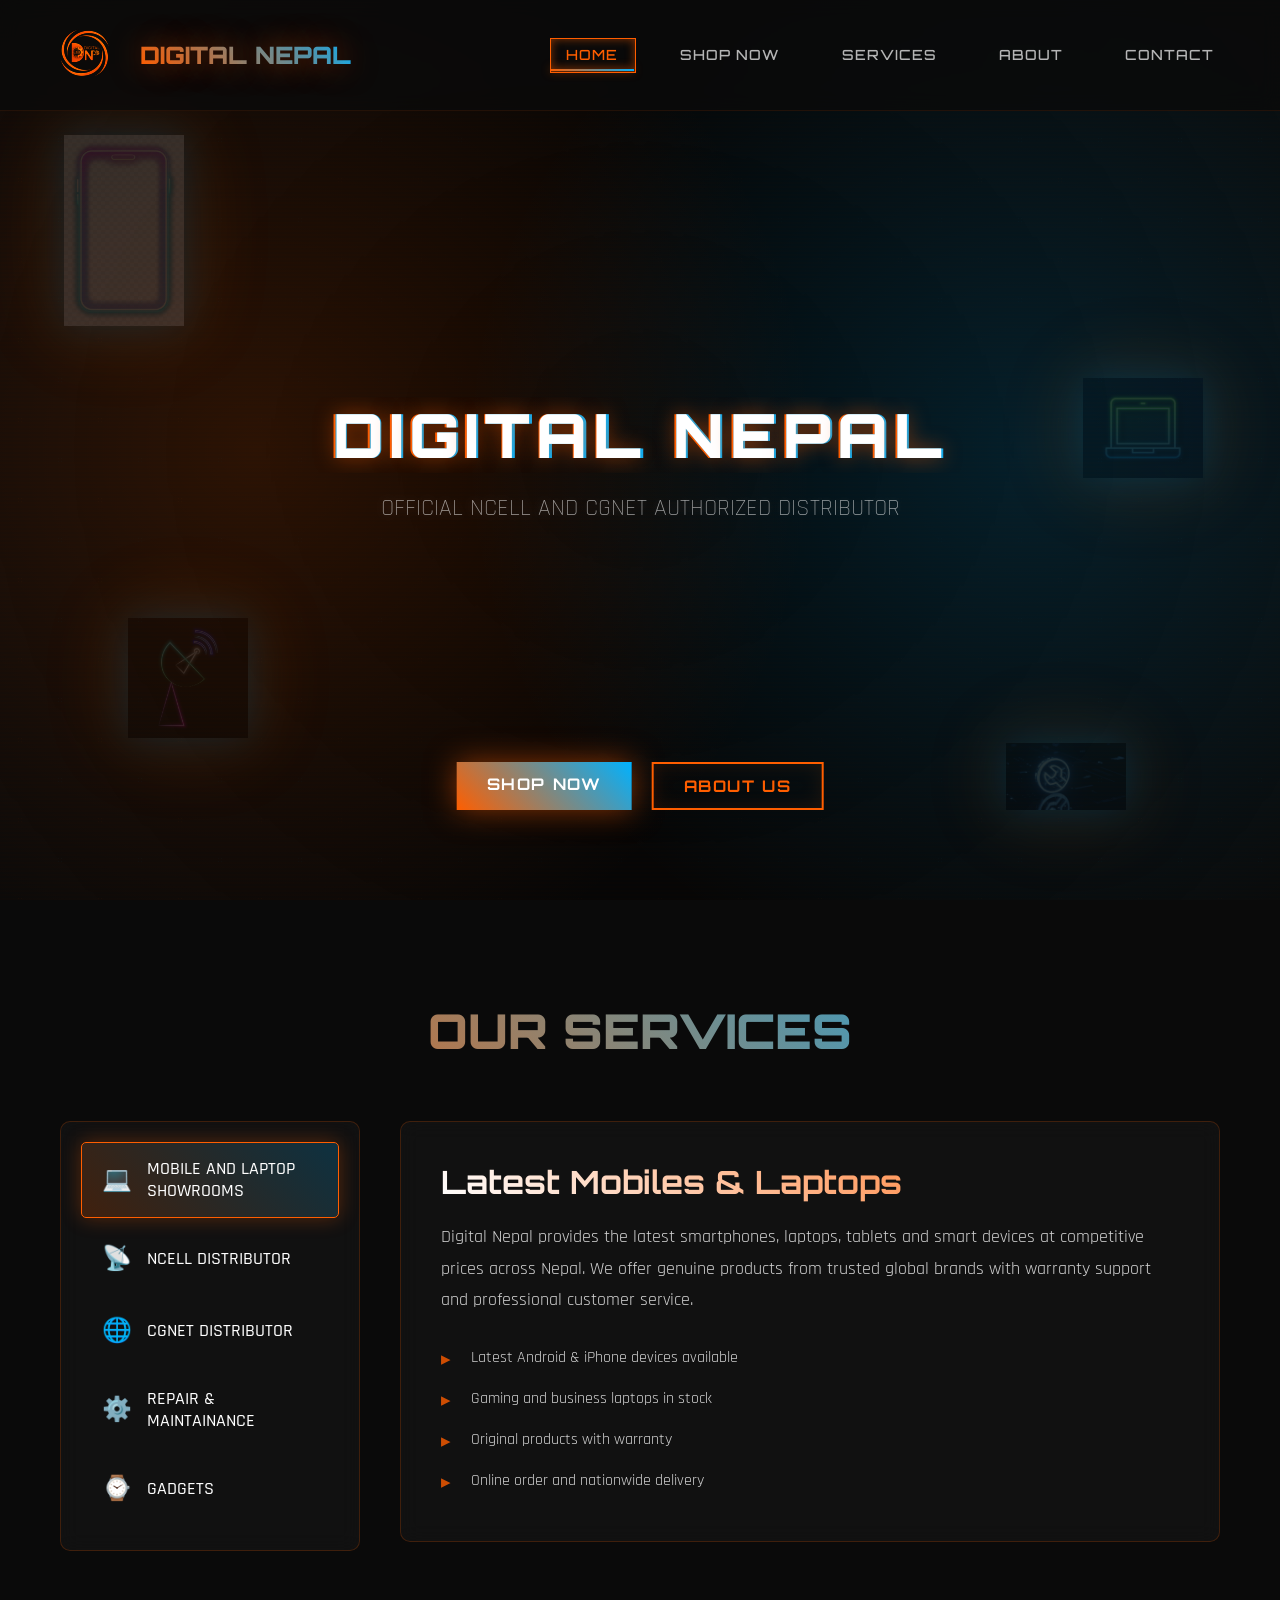
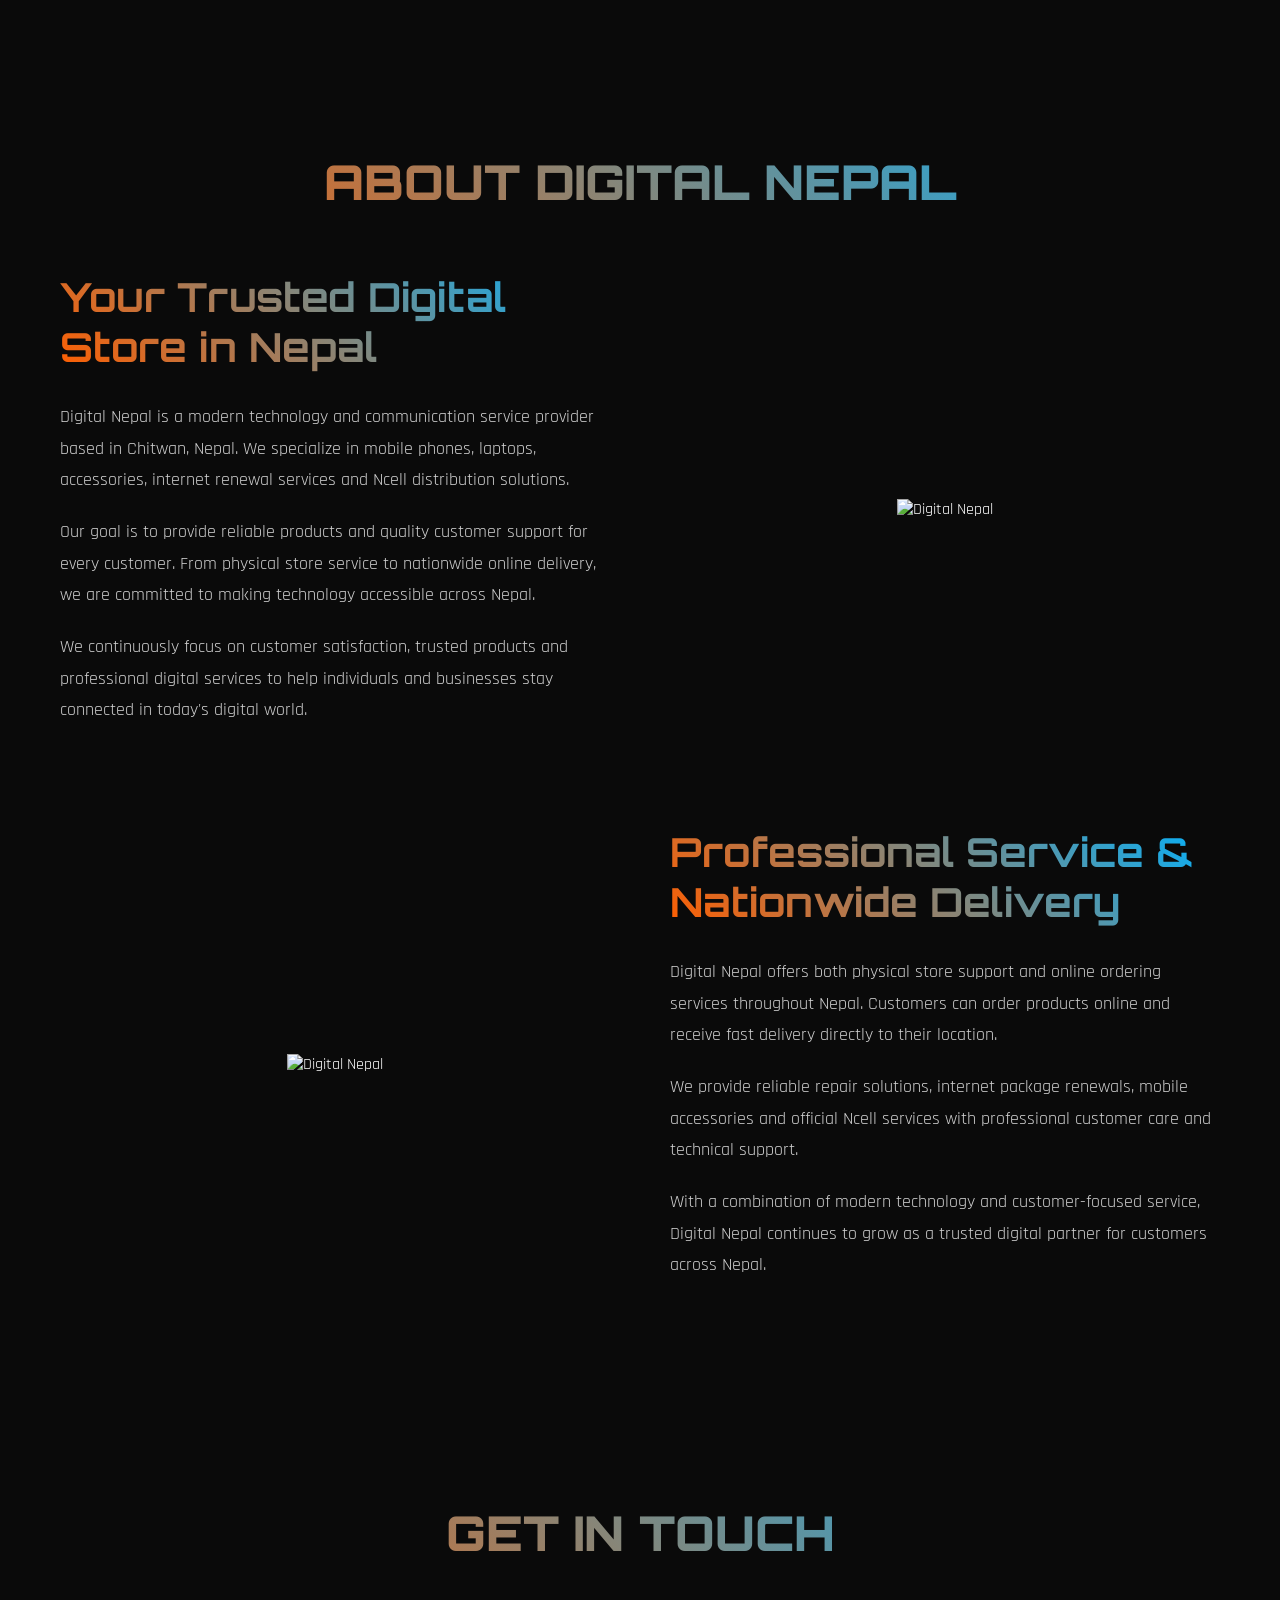
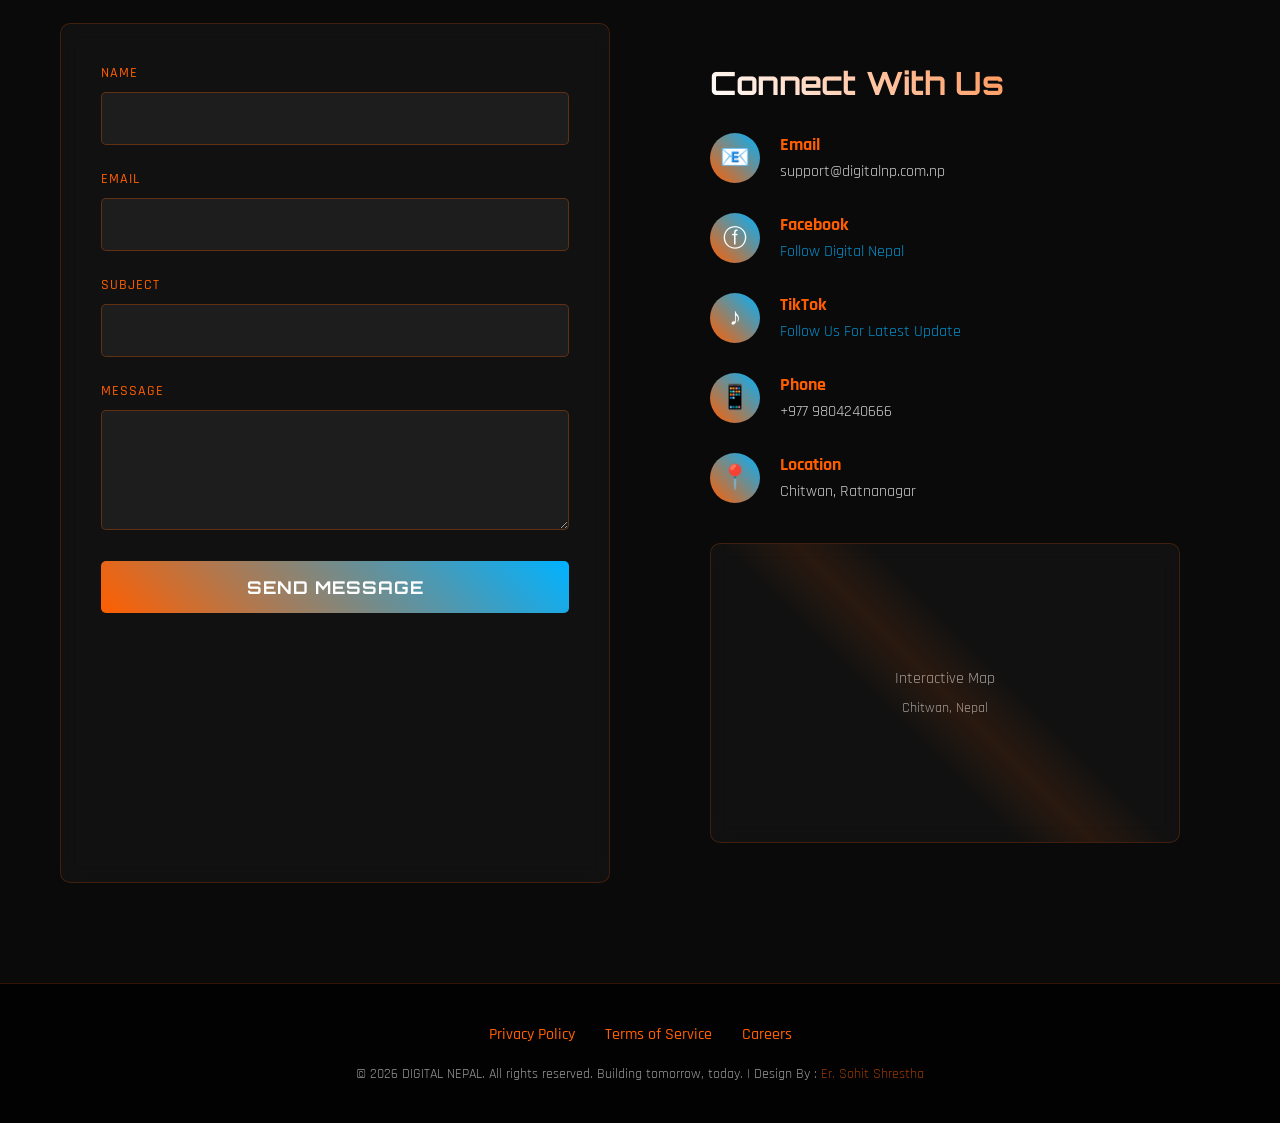
==== commit c0f16644: "Update index.html" ====
--- a/index.html
+++ b/index.html
@@ -194,13 +194,14 @@
                 <p>We continuously focus on customer satisfaction, trusted products and professional digital services to help individuals and businesses stay connected in today's digital world.</p>
             </div>
             <div class="about-visual">
-                <div class="premium-about-glow">
-
-    <div class="glow-ring"></div>
-
-    <img src="img/glow.png"
-         alt="Digital Nepal glow"
-         class="about-glow-img">
+                <div class="premium-about-logo">
+
+    <div class="ring ring-one"></div>
+    <div class="ring ring-two"></div>
+
+    <img src="img/sohit.png"
+         alt="Digital Nepal"
+         class="premium-logo">
 
 </div>
             </div>
@@ -209,13 +210,13 @@
         <!-- Second row with reversed layout -->
         <div class="about-content" style="margin-top: 80px;">
             <div class="about-visual">
-                <div class="premium-hexagon-box">
-
-    <div class="hexagon-glow"></div>
-
-    <img src="img/glow.png"
+                <div class="premium-hexagon">
+
+    <div class="hex-border"></div>
+
+    <img src="img/sohit.png"
          alt="Digital Nepal"
-         class="hexagon-glow">
+         class="hex-logo">
 
 </div>
             </div>
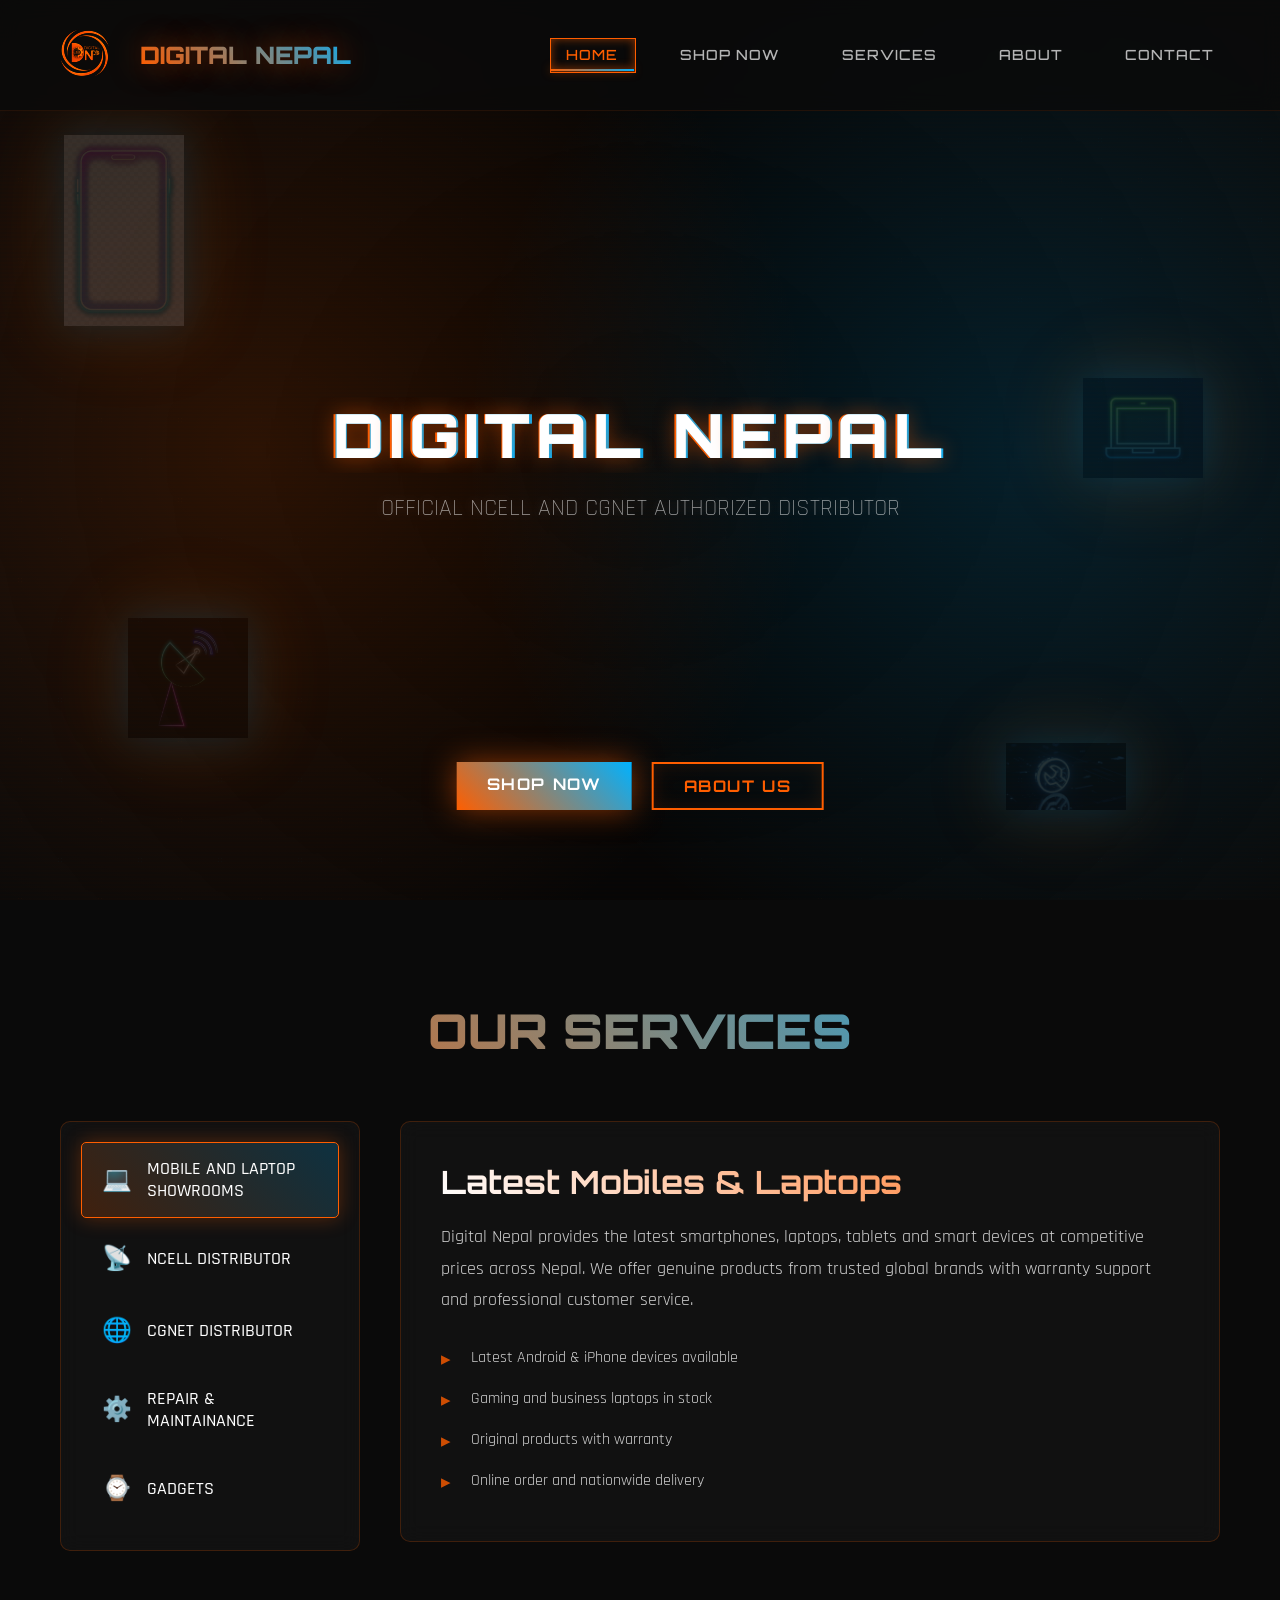
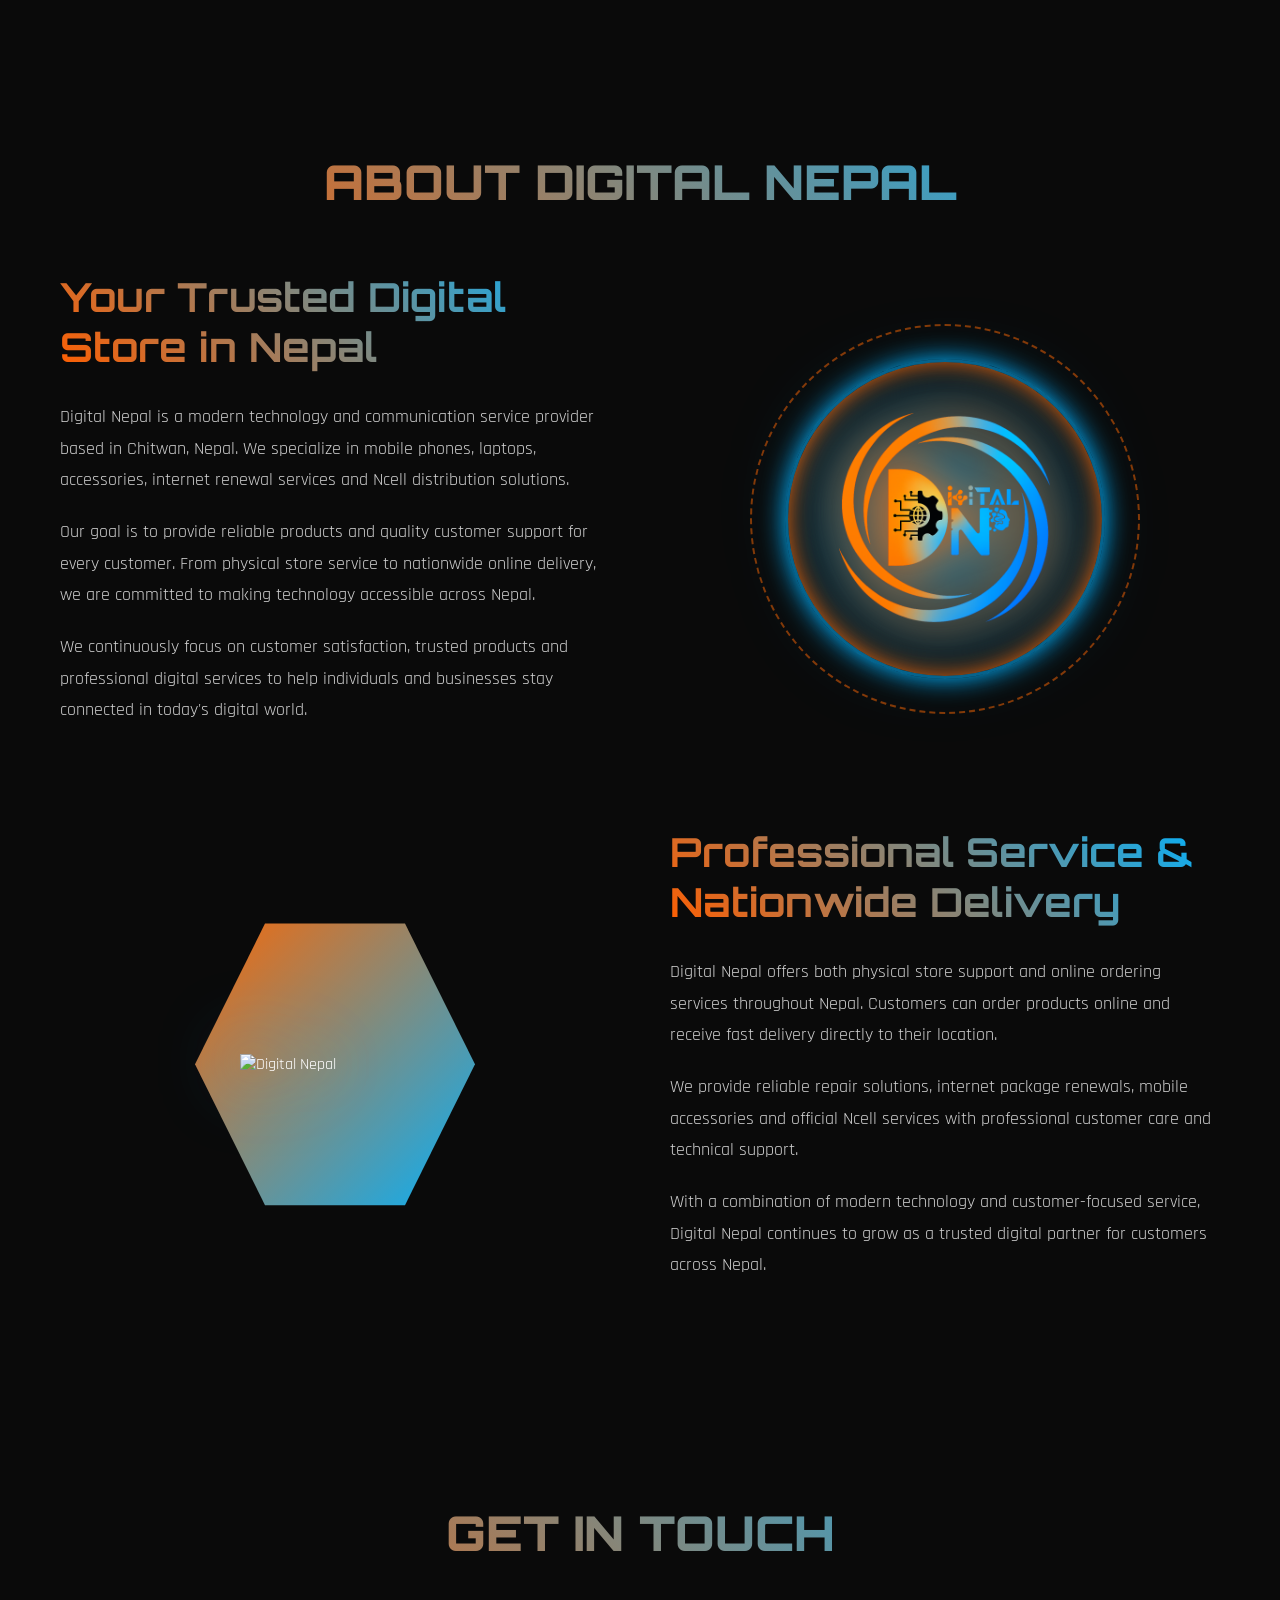
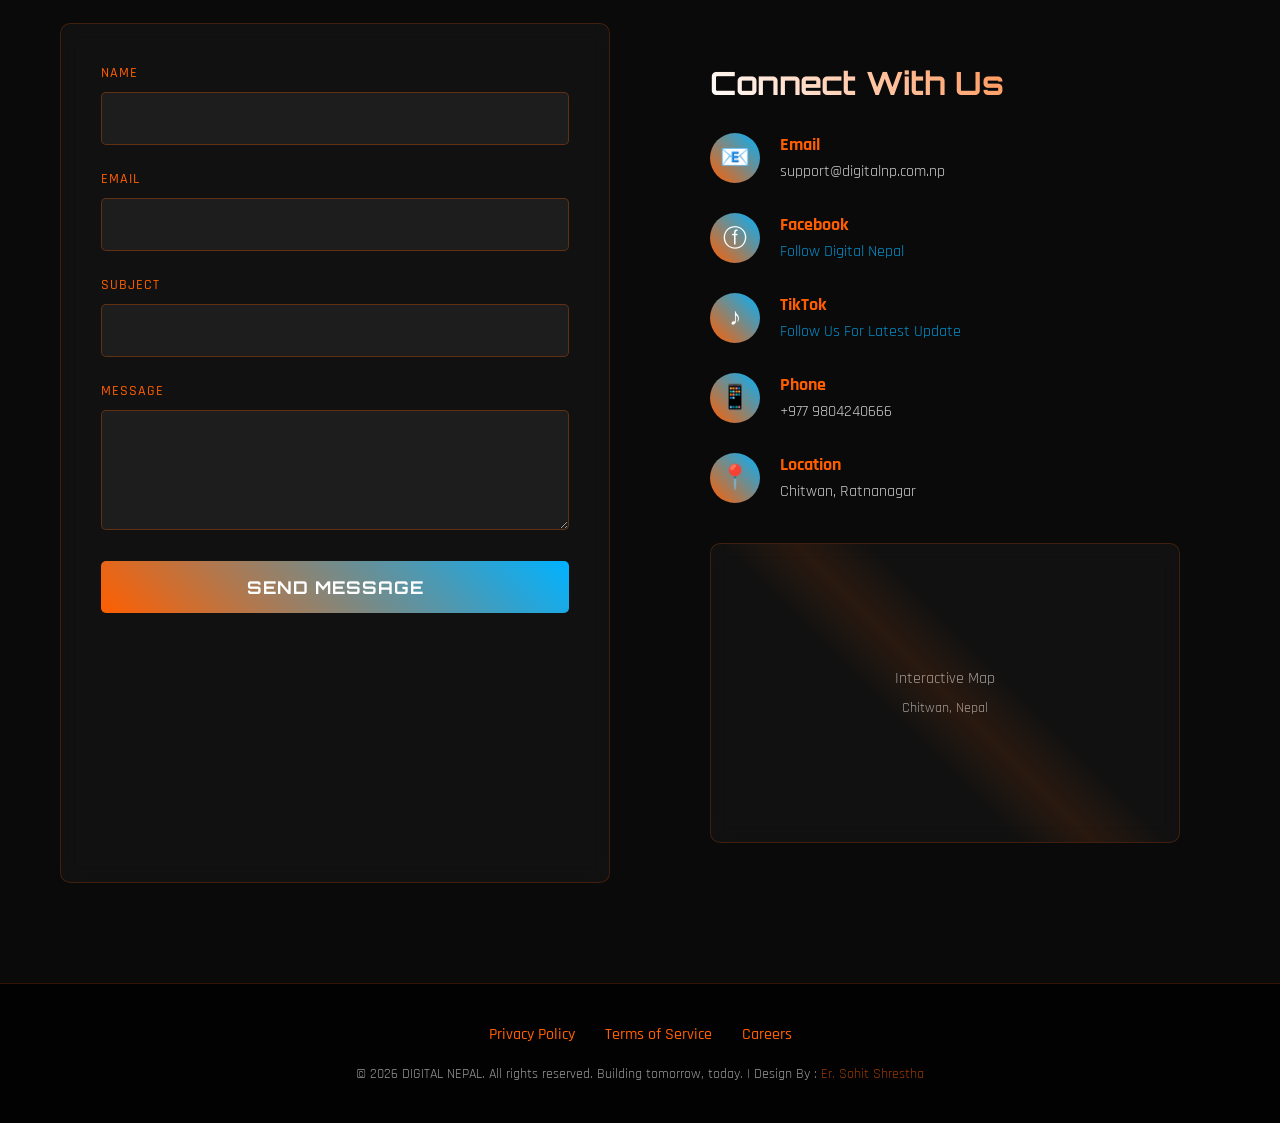
==== commit 84e592f9: "Update index.html" ====
--- a/index.html
+++ b/index.html
@@ -214,7 +214,7 @@
 
     <div class="hex-border"></div>
 
-    <img src="img/sohit.png"
+    <img src="img/nepal.png"
          alt="Digital Nepal"
          class="hex-logo">
 
--- a/templatemo-electric-xtra.css
+++ b/templatemo-electric-xtra.css
@@ -1443,3 +1443,198 @@
     }
 
 }
+/* ===== PREMIUM CIRCLE LOGO ===== */
+
+.premium-about-logo{
+    position:relative;
+    width:420px;
+    height:420px;
+    display:flex;
+    justify-content:center;
+    align-items:center;
+    margin:auto;
+}
+
+.premium-logo{
+    width:240px;
+    z-index:5;
+
+    animation:floatLogo 5s ease-in-out infinite;
+
+    filter:
+    drop-shadow(0 0 25px #ff6600)
+    drop-shadow(0 0 45px #00B2FF);
+}
+
+/* Neon Rings */
+
+.ring{
+    position:absolute;
+    border-radius:50%;
+}
+
+.ring-one{
+    width:320px;
+    height:320px;
+
+    border:3px solid rgba(0,178,255,0.5);
+
+    box-shadow:
+    0 0 25px #00B2FF,
+    inset 0 0 25px #ff6600;
+
+    animation:rotateRing 10s linear infinite;
+}
+
+.ring-two{
+    width:390px;
+    height:390px;
+
+    border:2px dashed rgba(255,102,0,0.5);
+
+    animation:rotateRingReverse 18s linear infinite;
+}
+
+/* ===== PREMIUM HEXAGON ===== */
+
+.premium-hexagon{
+    position:relative;
+
+    width:380px;
+    height:380px;
+
+    display:flex;
+    justify-content:center;
+    align-items:center;
+
+    margin:auto;
+}
+
+.hex-border{
+
+    position:absolute;
+
+    width:280px;
+    height:320px;
+
+    background:
+    linear-gradient(135deg,#ff6600,#00B2FF);
+
+    clip-path:
+    polygon(
+    25% 6%,
+    75% 6%,
+    100% 50%,
+    75% 94%,
+    25% 94%,
+    0% 50%
+    );
+
+    animation:hexRotate 12s linear infinite;
+
+    filter:
+    drop-shadow(0 0 25px #ff6600)
+    drop-shadow(0 0 45px #00B2FF);
+}
+
+.hex-logo{
+    position:relative;
+
+    width:190px;
+    z-index:5;
+
+    animation:floatLogo 6s ease-in-out infinite;
+
+    filter:
+    drop-shadow(0 0 20px #ff6600)
+    drop-shadow(0 0 35px #00B2FF);
+}
+
+/* ===== Animations ===== */
+
+@keyframes floatLogo{
+
+    0%{
+        transform:translateY(0px);
+    }
+
+    50%{
+        transform:translateY(-15px);
+    }
+
+    100%{
+        transform:translateY(0px);
+    }
+
+}
+
+@keyframes rotateRing{
+
+    from{
+        transform:rotate(0deg);
+    }
+
+    to{
+        transform:rotate(360deg);
+    }
+
+}
+
+@keyframes rotateRingReverse{
+
+    from{
+        transform:rotate(360deg);
+    }
+
+    to{
+        transform:rotate(0deg);
+    }
+
+}
+
+@keyframes hexRotate{
+
+    from{
+        transform:rotate(0deg);
+    }
+
+    to{
+        transform:rotate(360deg);
+    }
+
+}
+
+/* ===== MOBILE ===== */
+
+@media(max-width:768px){
+
+    .premium-about-logo,
+    .premium-hexagon{
+        width:260px;
+        height:260px;
+    }
+
+    .premium-logo{
+        width:150px;
+    }
+
+    .ring-one{
+        width:200px;
+        height:200px;
+    }
+
+    .ring-two{
+        width:250px;
+        height:250px;
+    }
+
+    .hex-border{
+        width:180px;
+        height:220px;
+    }
+
+    .hex-logo{
+        width:120px;
+    }
+
+}
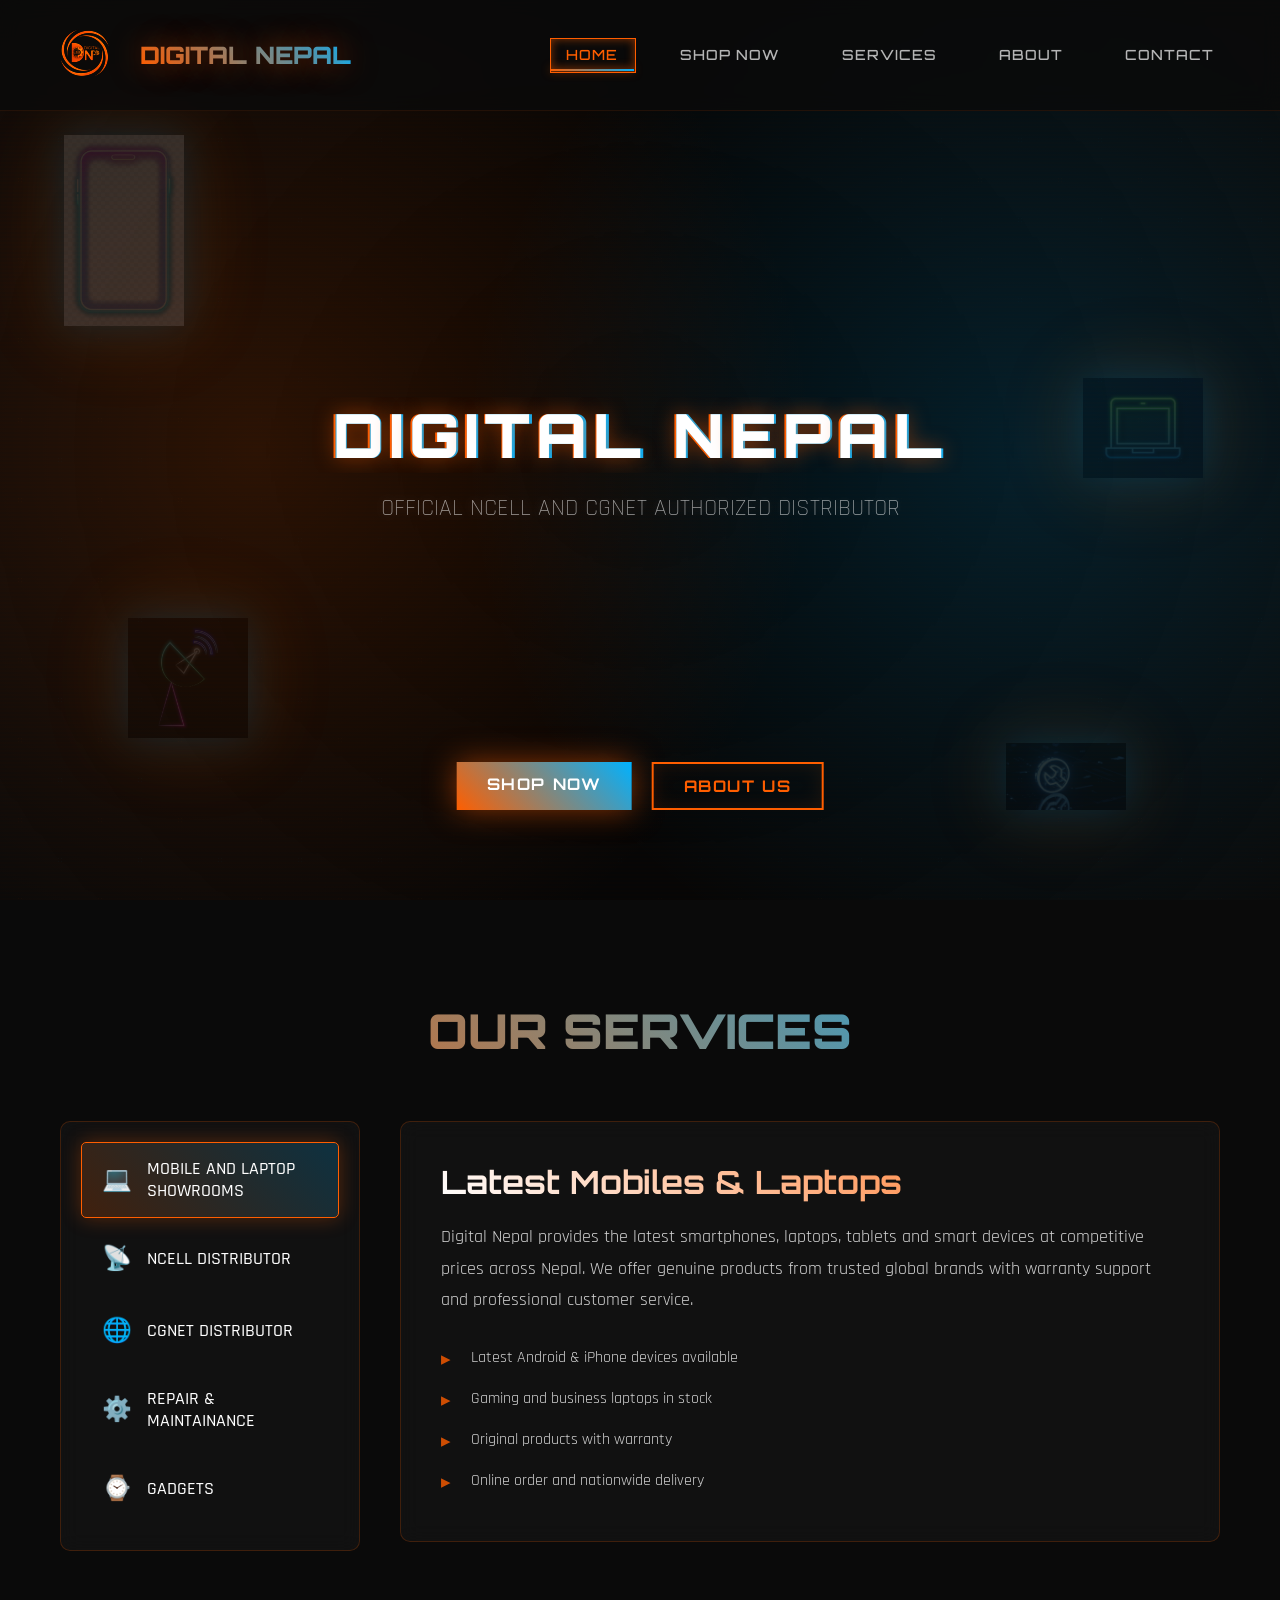
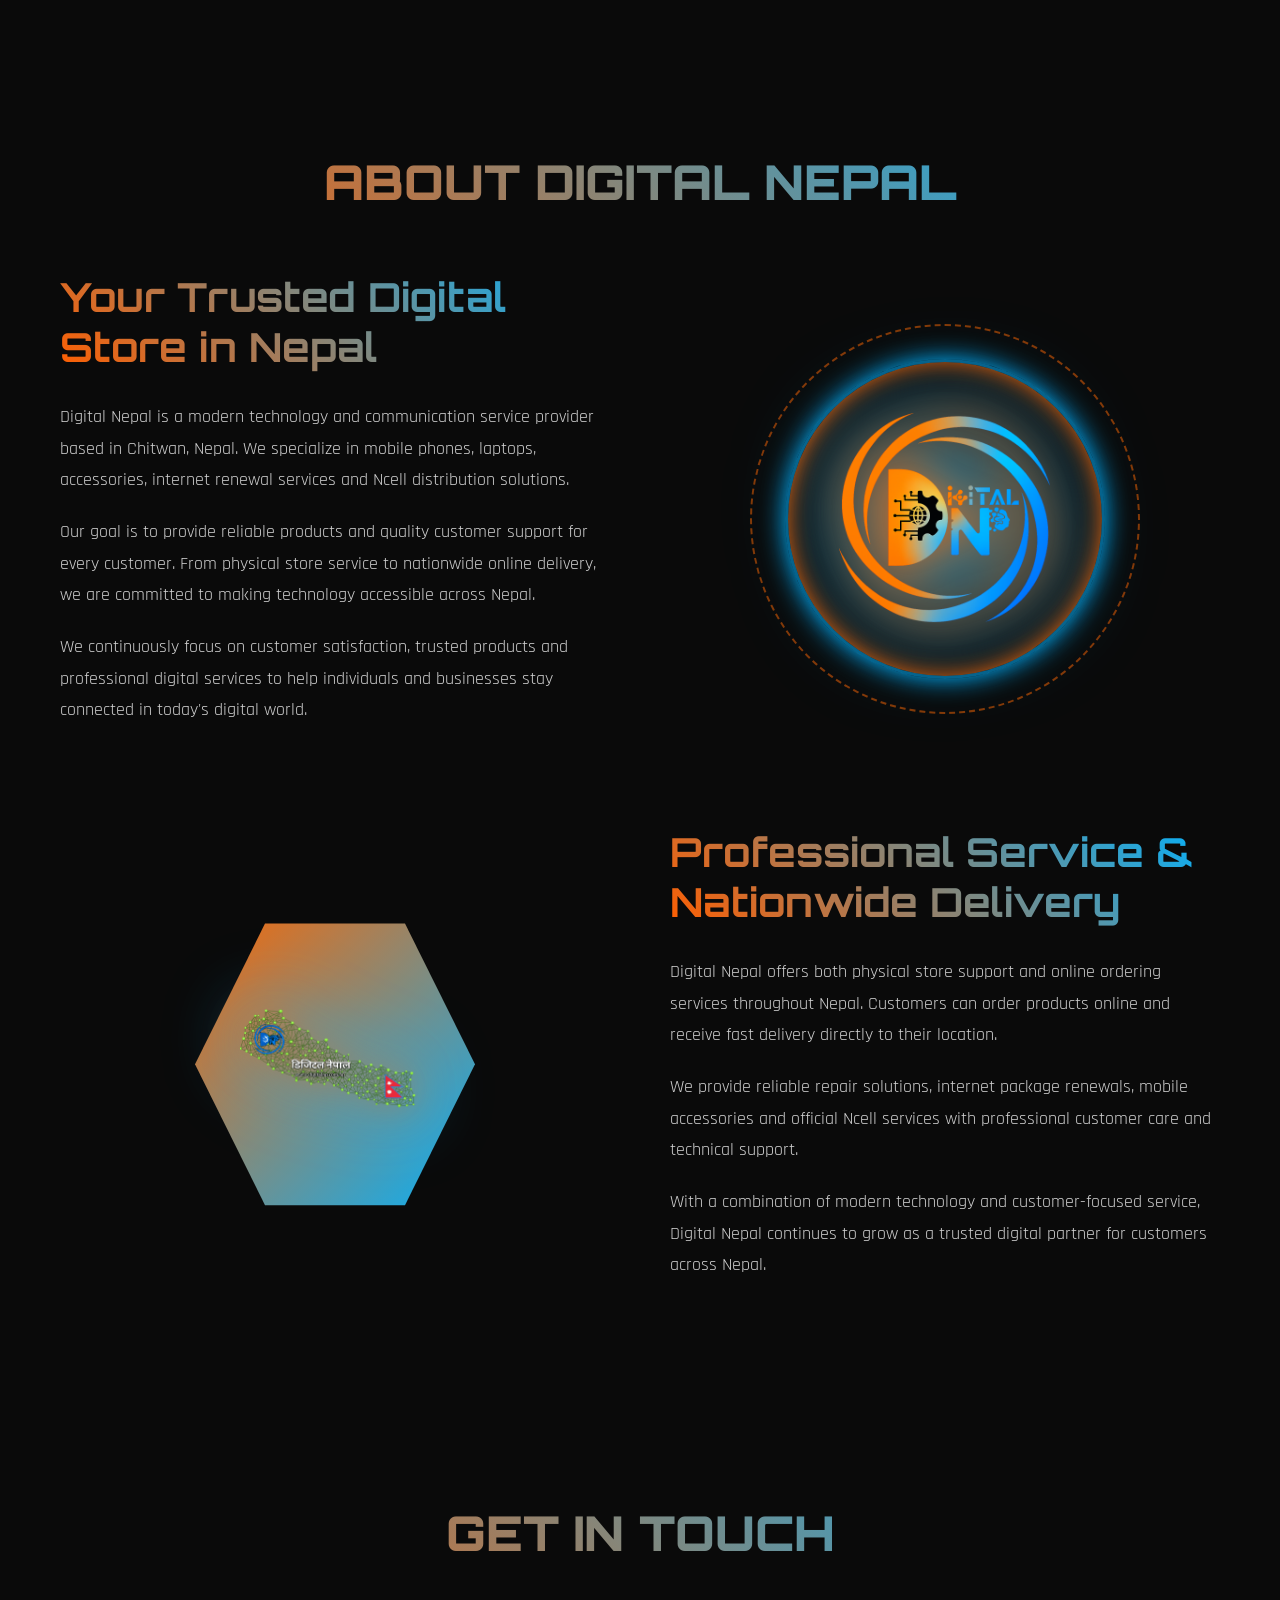
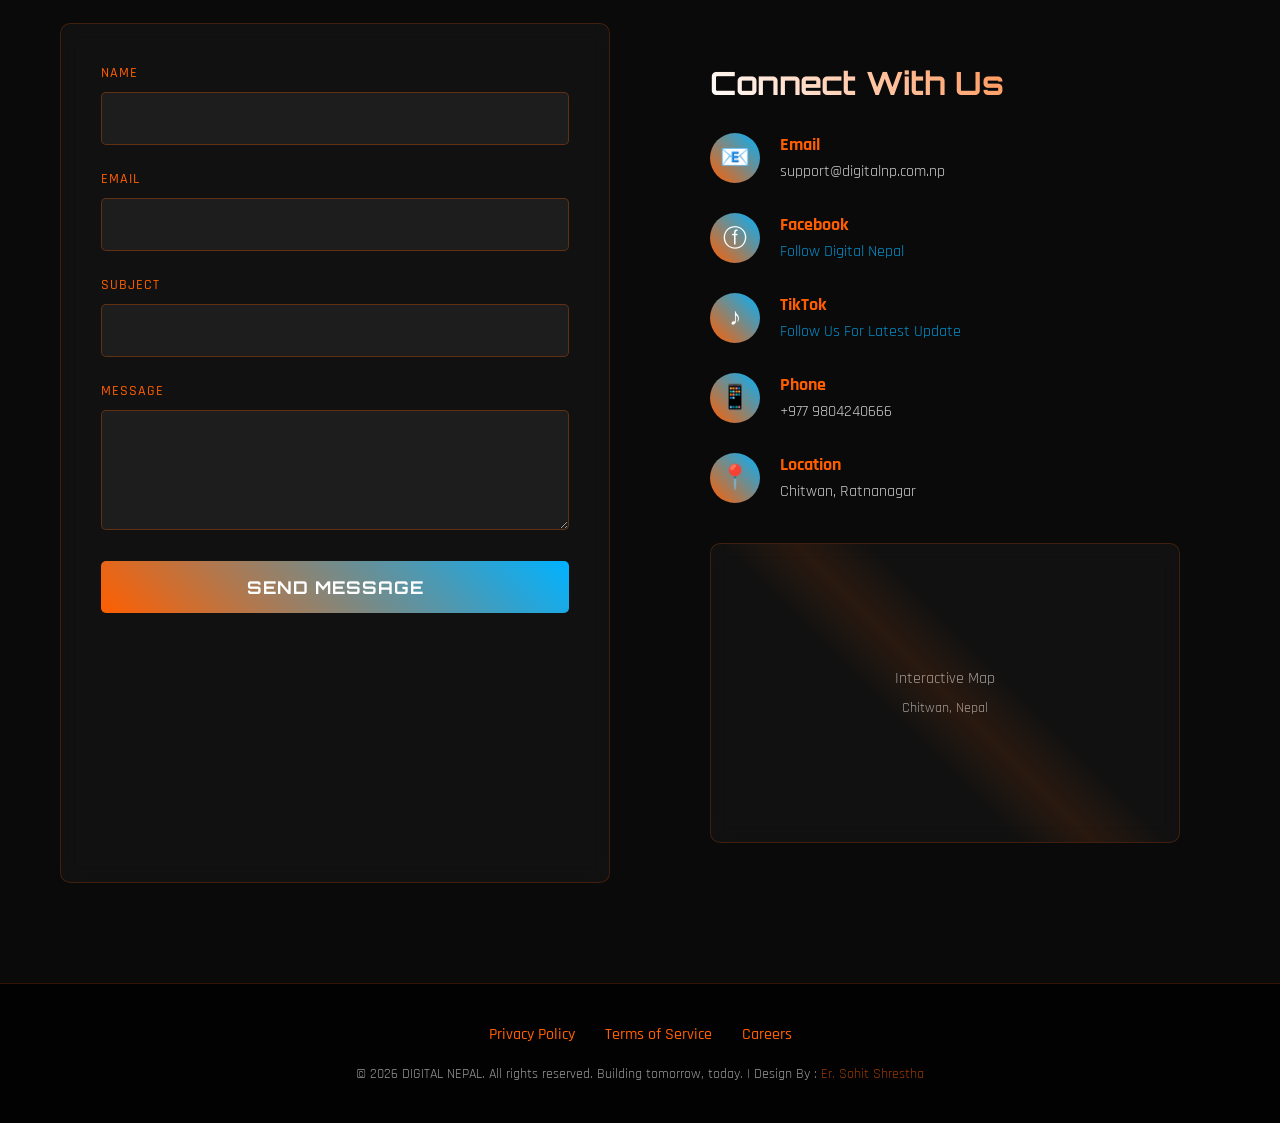
==== commit d54377c9: "Update index.html" ====
--- a/index.html
+++ b/index.html
@@ -15,6 +15,19 @@
 -->
 </head>
 <body>
+    <!--Start of Tawk.to Script-->
+<script type="text/javascript">
+var Tawk_API=Tawk_API||{}, Tawk_LoadStart=new Date();
+(function(){
+var s1=document.createElement("script"),s0=document.getElementsByTagName("script")[0];
+s1.async=true;
+s1.src='https://embed.tawk.to/6a8c3a281894113443386c17/1k0ps6bnq';
+s1.charset='UTF-8';
+s1.setAttribute('crossorigin','*');
+s0.parentNode.insertBefore(s1,s0);
+})();
+</script>
+<!--End of Tawk.to Script-->
     <!-- Animated Grid Background -->
     <div class="grid-bg"></div>
     <div class="gradient-overlay"></div>
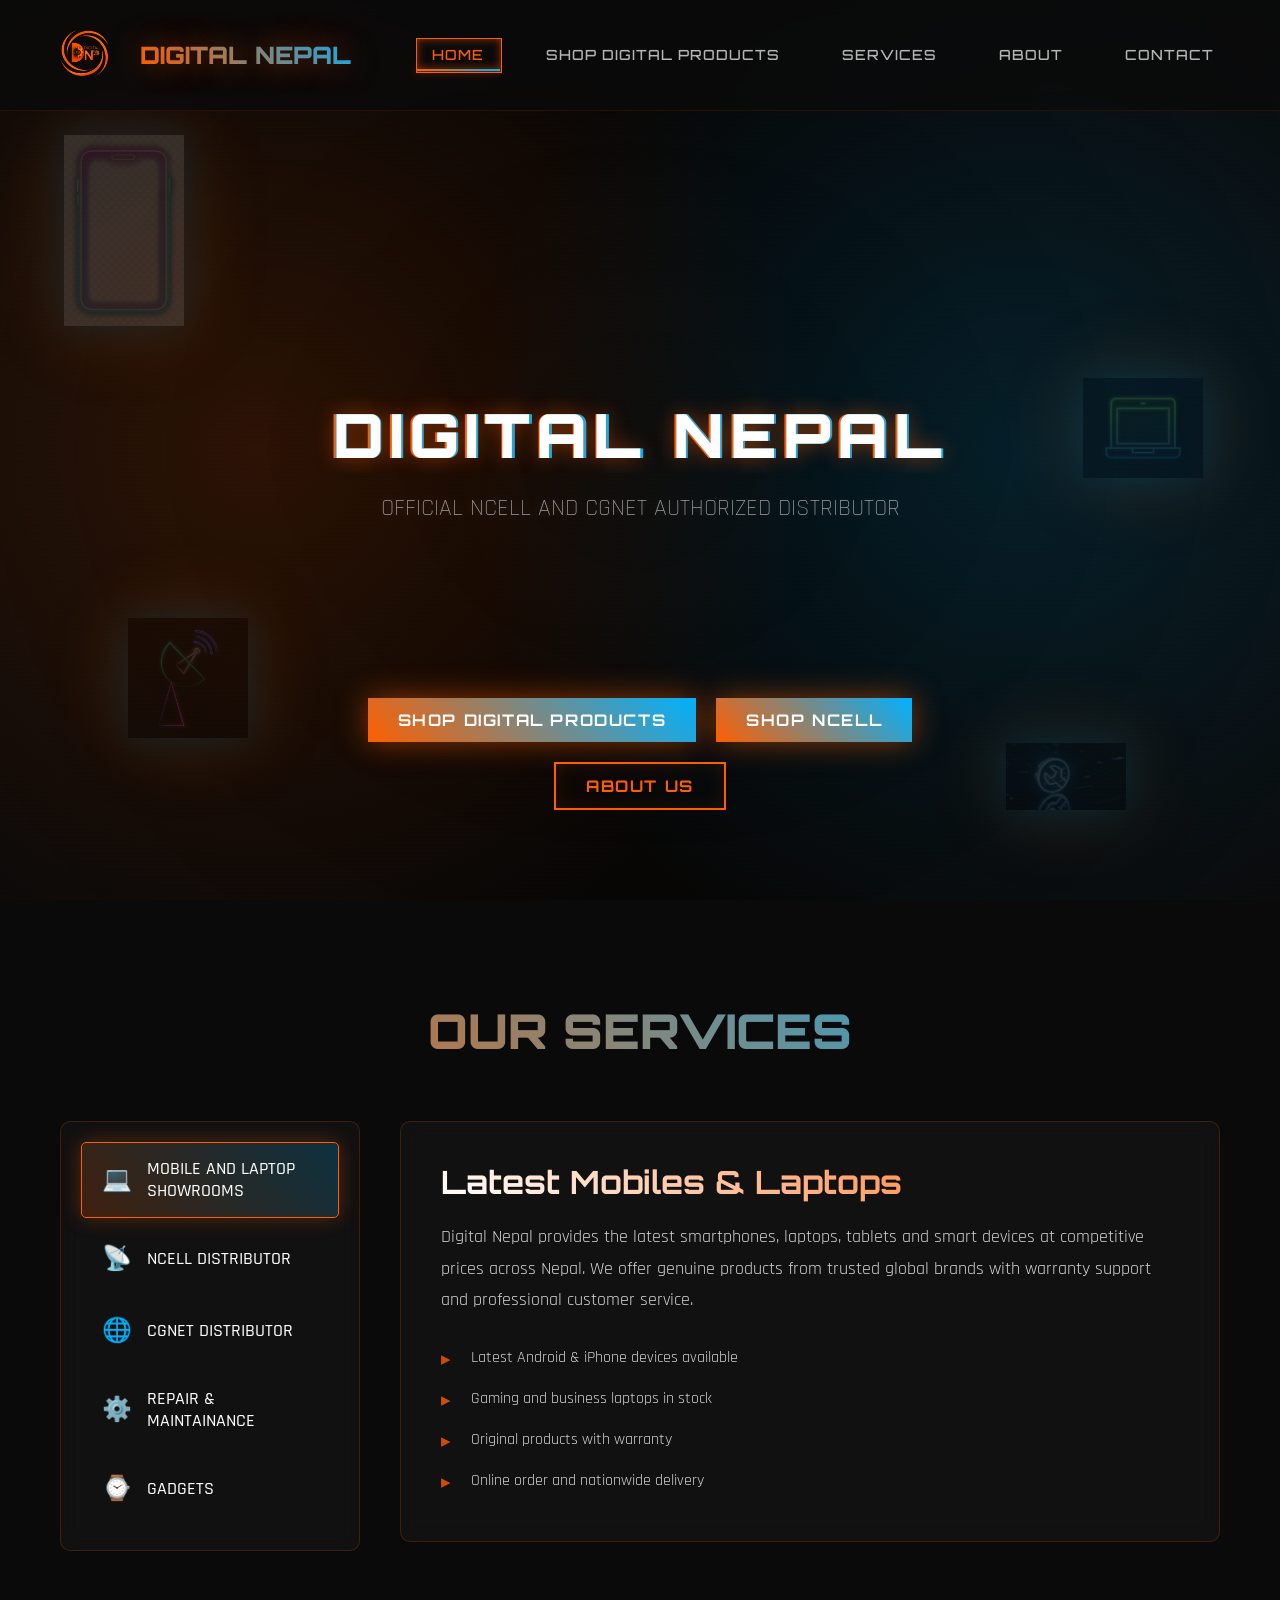
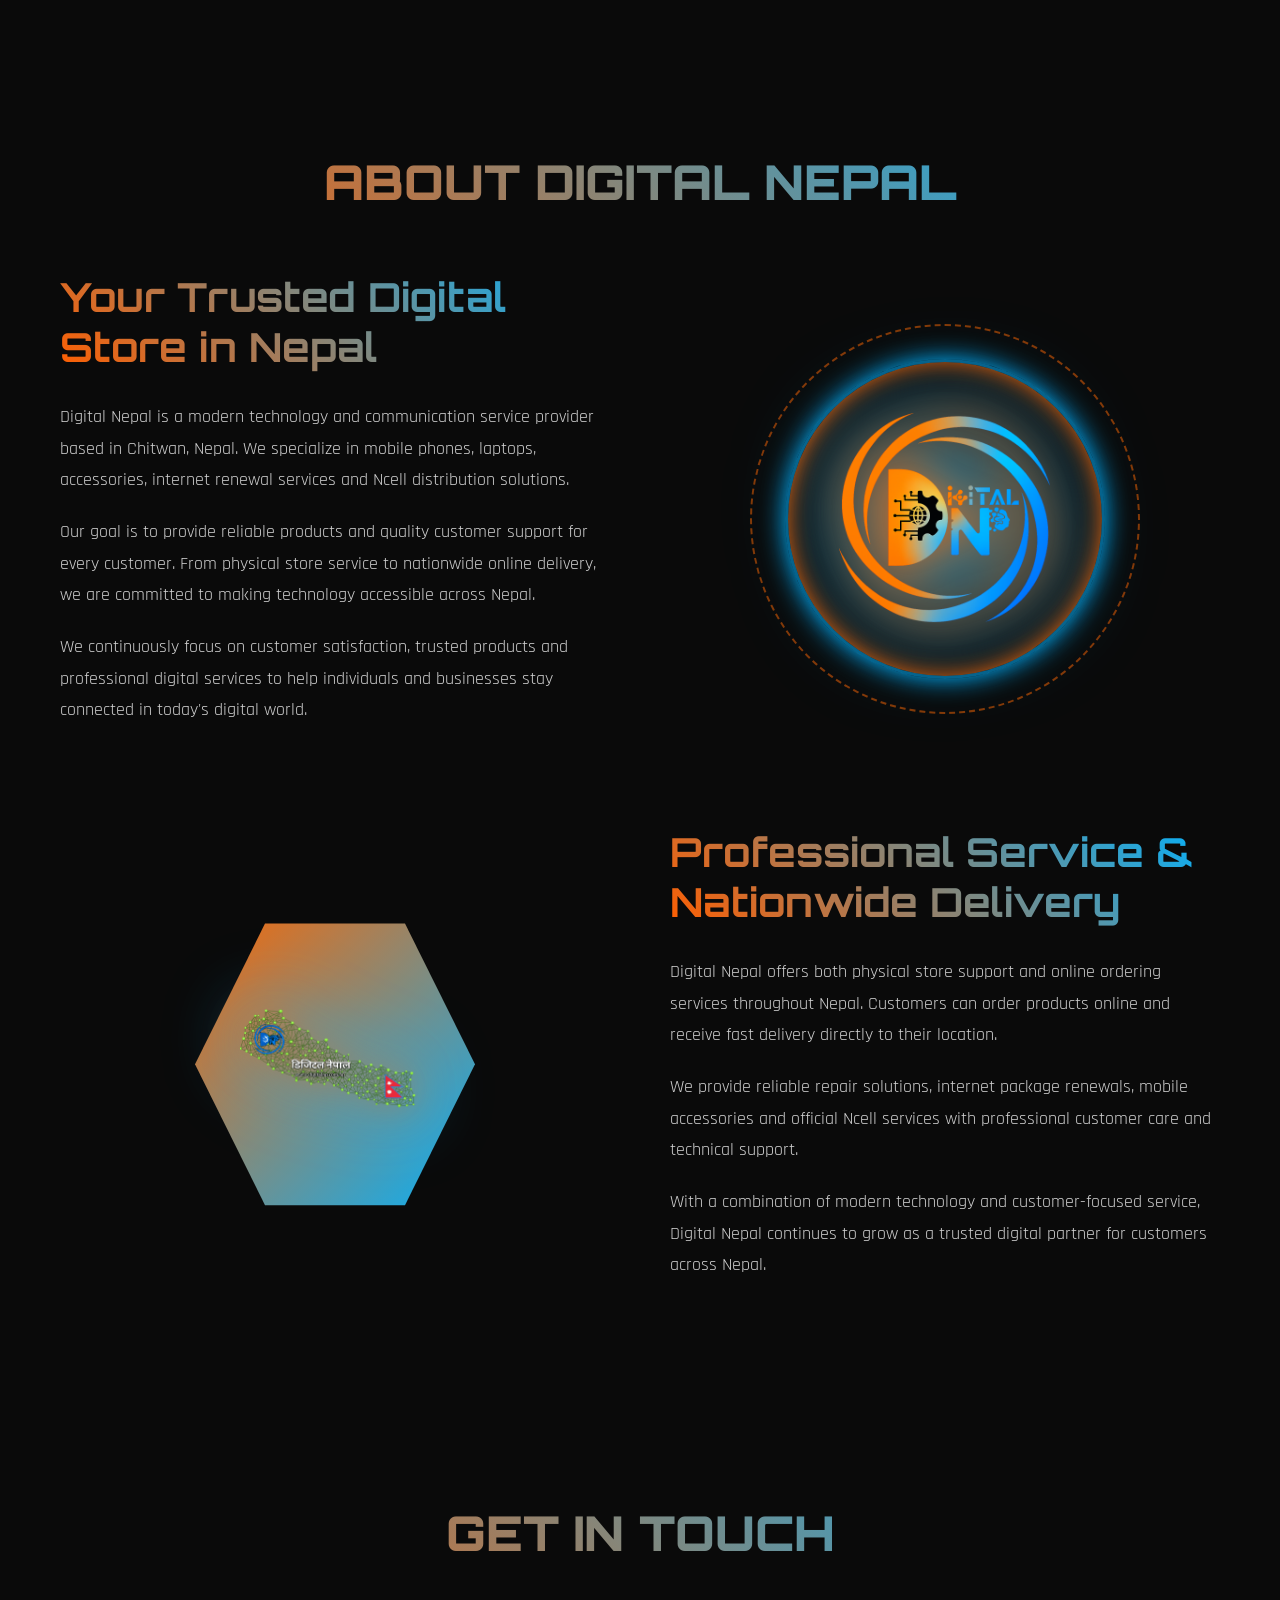
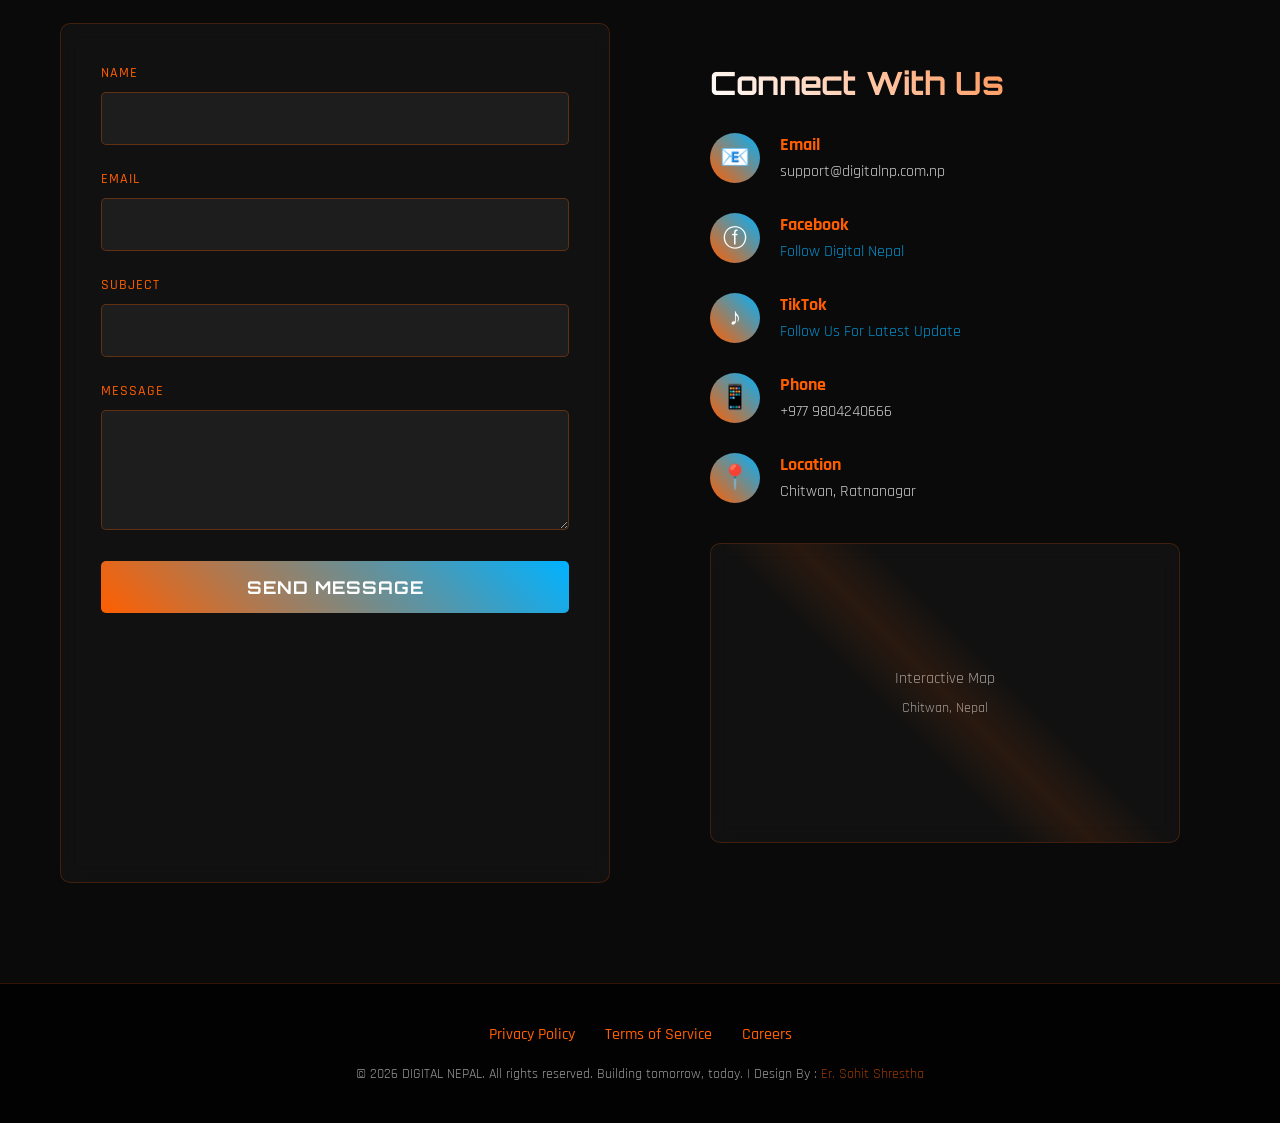
==== commit eca0b3d5: "Update index.html" ====
--- a/index.html
+++ b/index.html
@@ -72,7 +72,7 @@
     <a href="https://vyaparapp.in/store/hamrodigitalnepal1"
        class="nav-link"
        target="_blank">
-       Shop Now
+       SHOP DIGITAL PRODUCTS
     </a>
 </li>
                 <li><a href="#features" class="nav-link">SERVICES</a></li>
@@ -106,7 +106,8 @@
             </div>
         </div>
         <div class="cta-container">
-            <a href="https://vyaparapp.in/store/hamrodigitalnepal1" class="cta-button cta-primary">SHOP NOW</a>
+            <a href="https://vyaparapp.in/store/hamrodigitalnepal1" class="cta-button cta-primary">SHOP DIGITAL PRODUCTS</a>
+            <a href="https://vyaparapp.in/store/hamrodigitalnepal1" class="cta-button cta-primary">SHOP NCELL</a>
             <a href="#about" class="cta-button cta-secondary">ABOUT US</a>
         </div>
     </section>
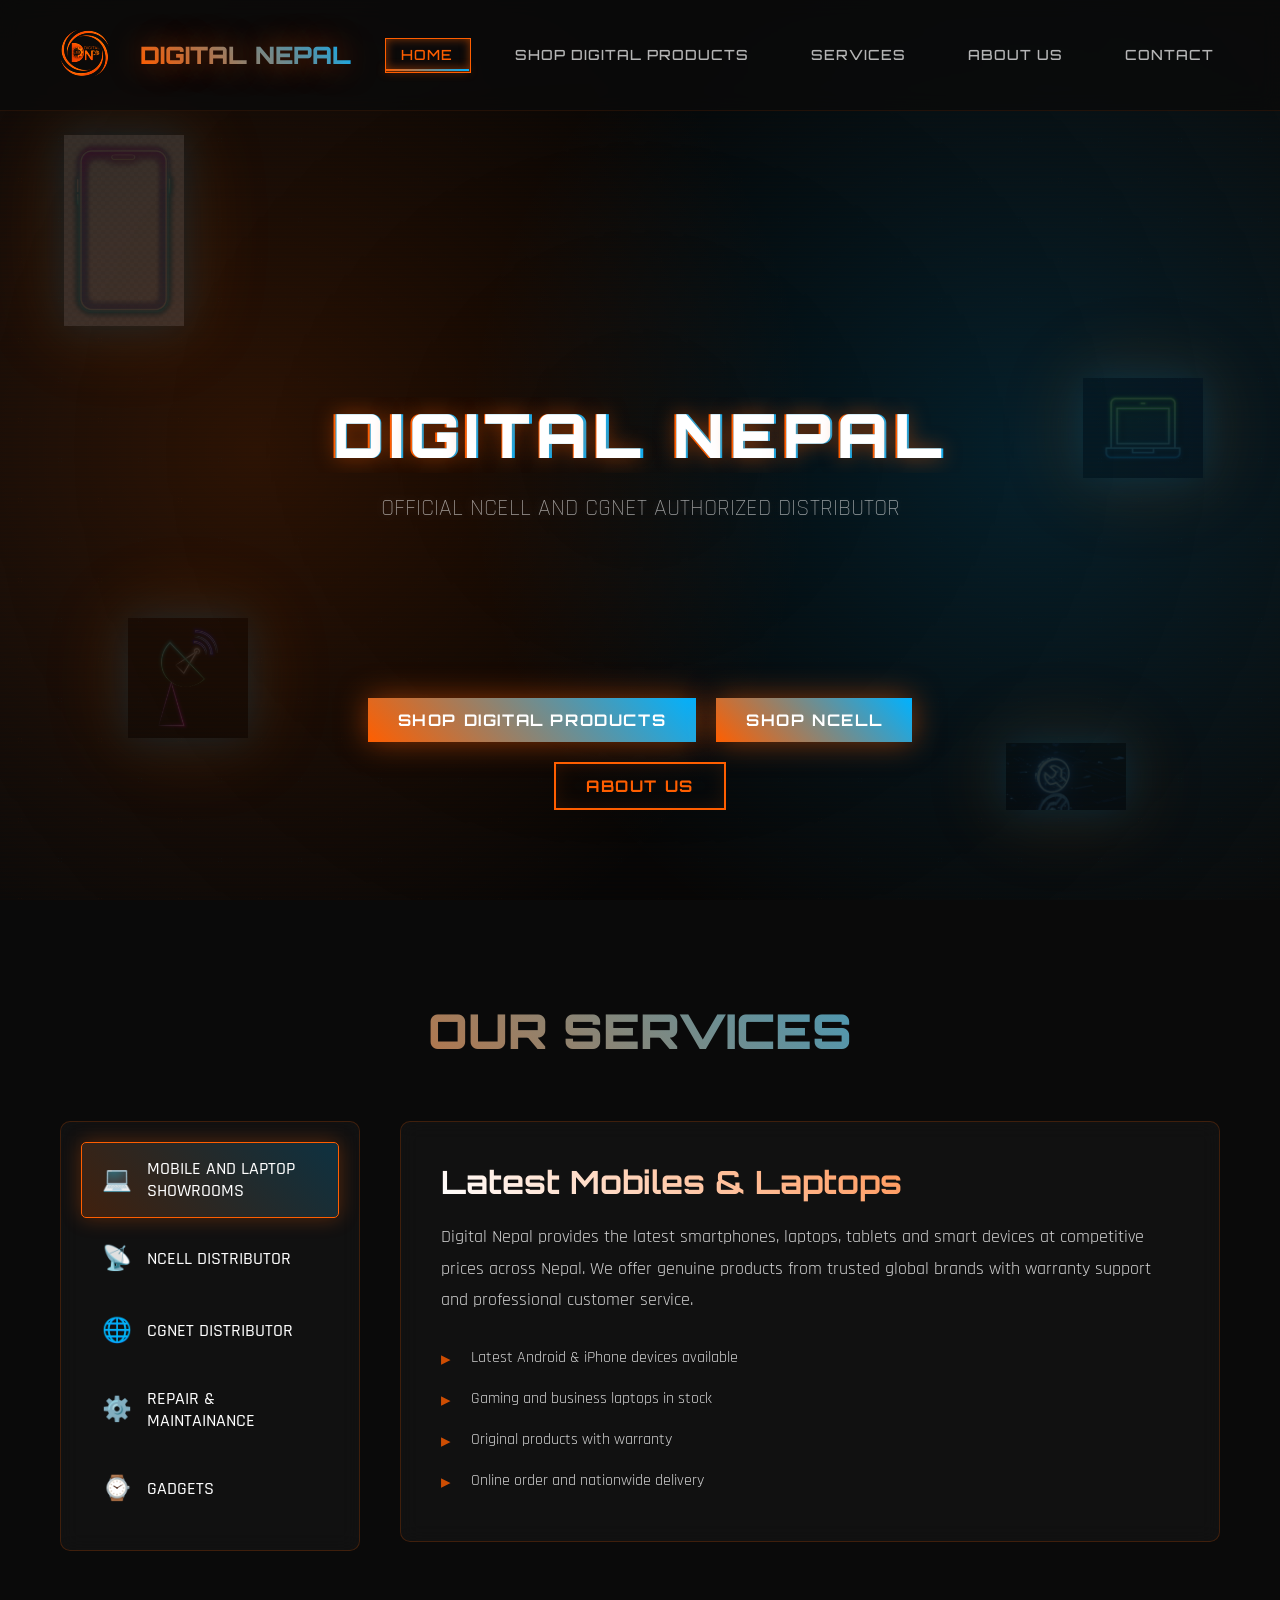
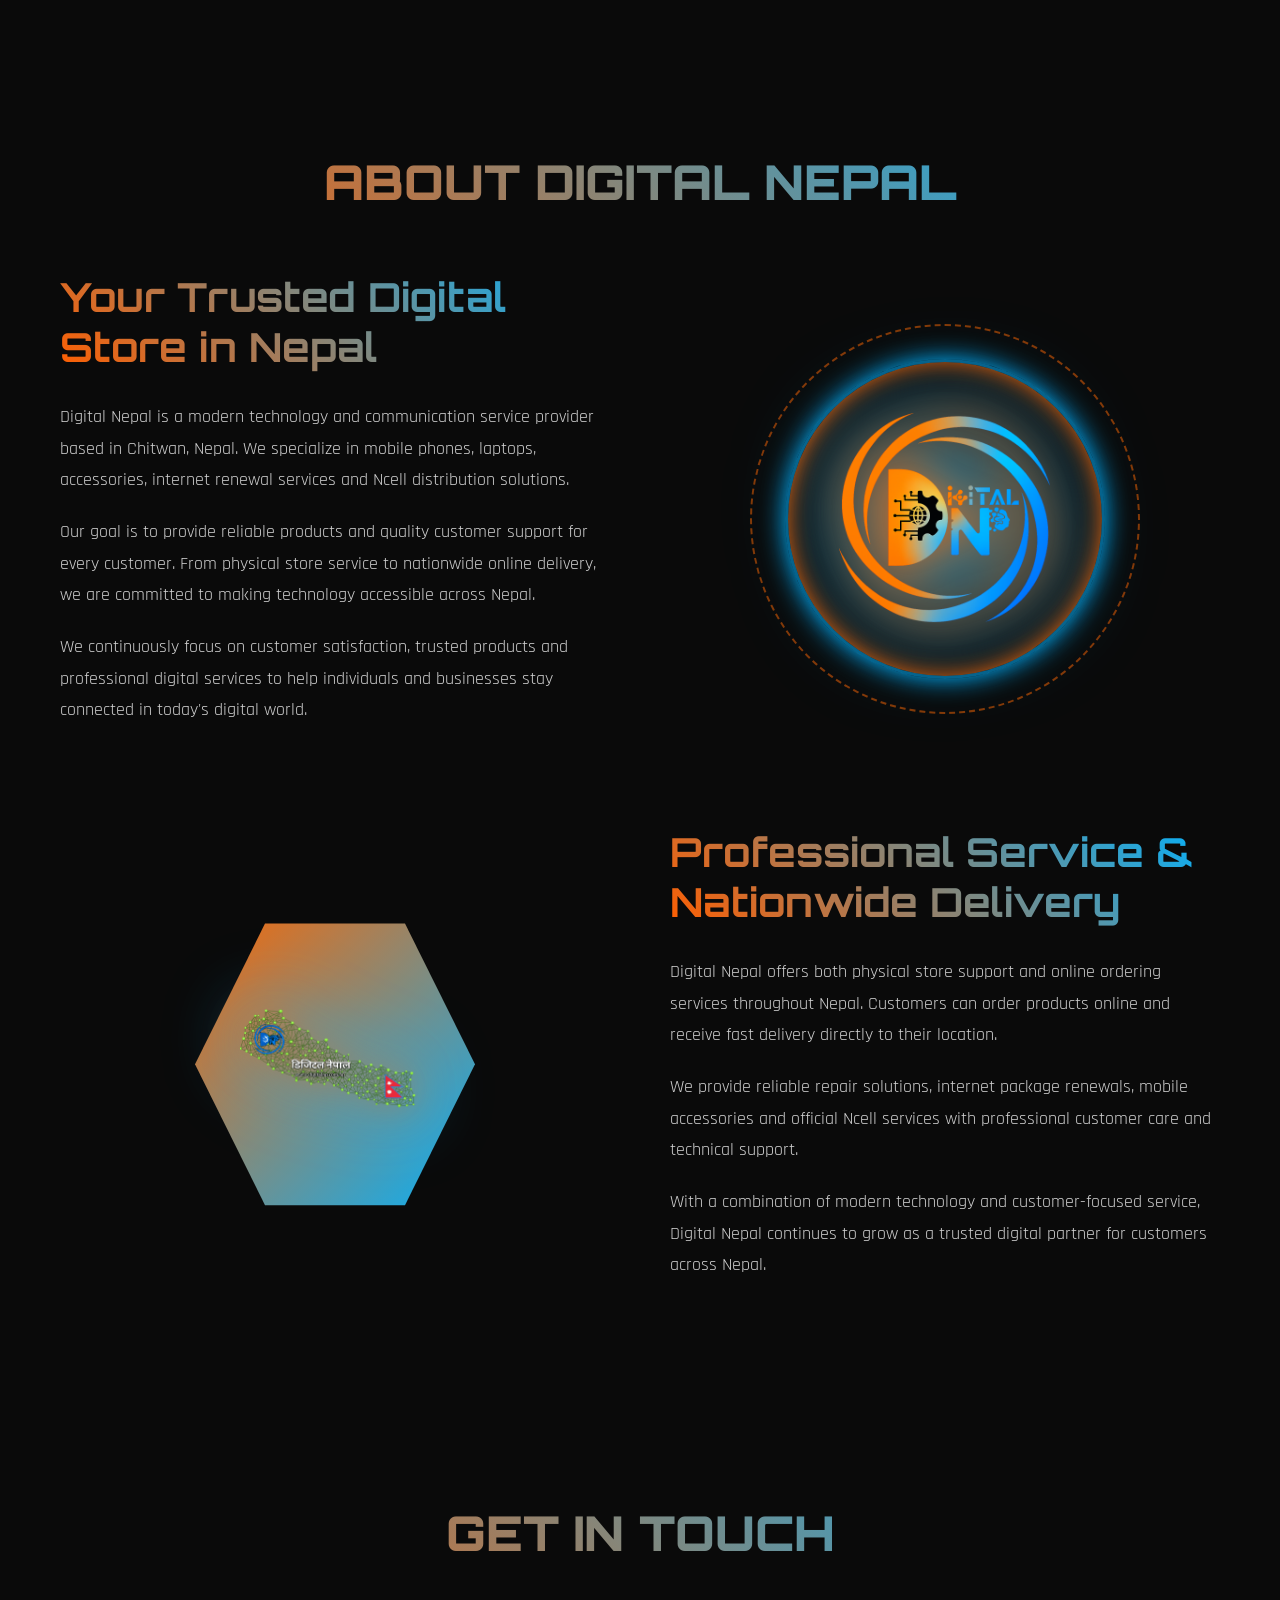
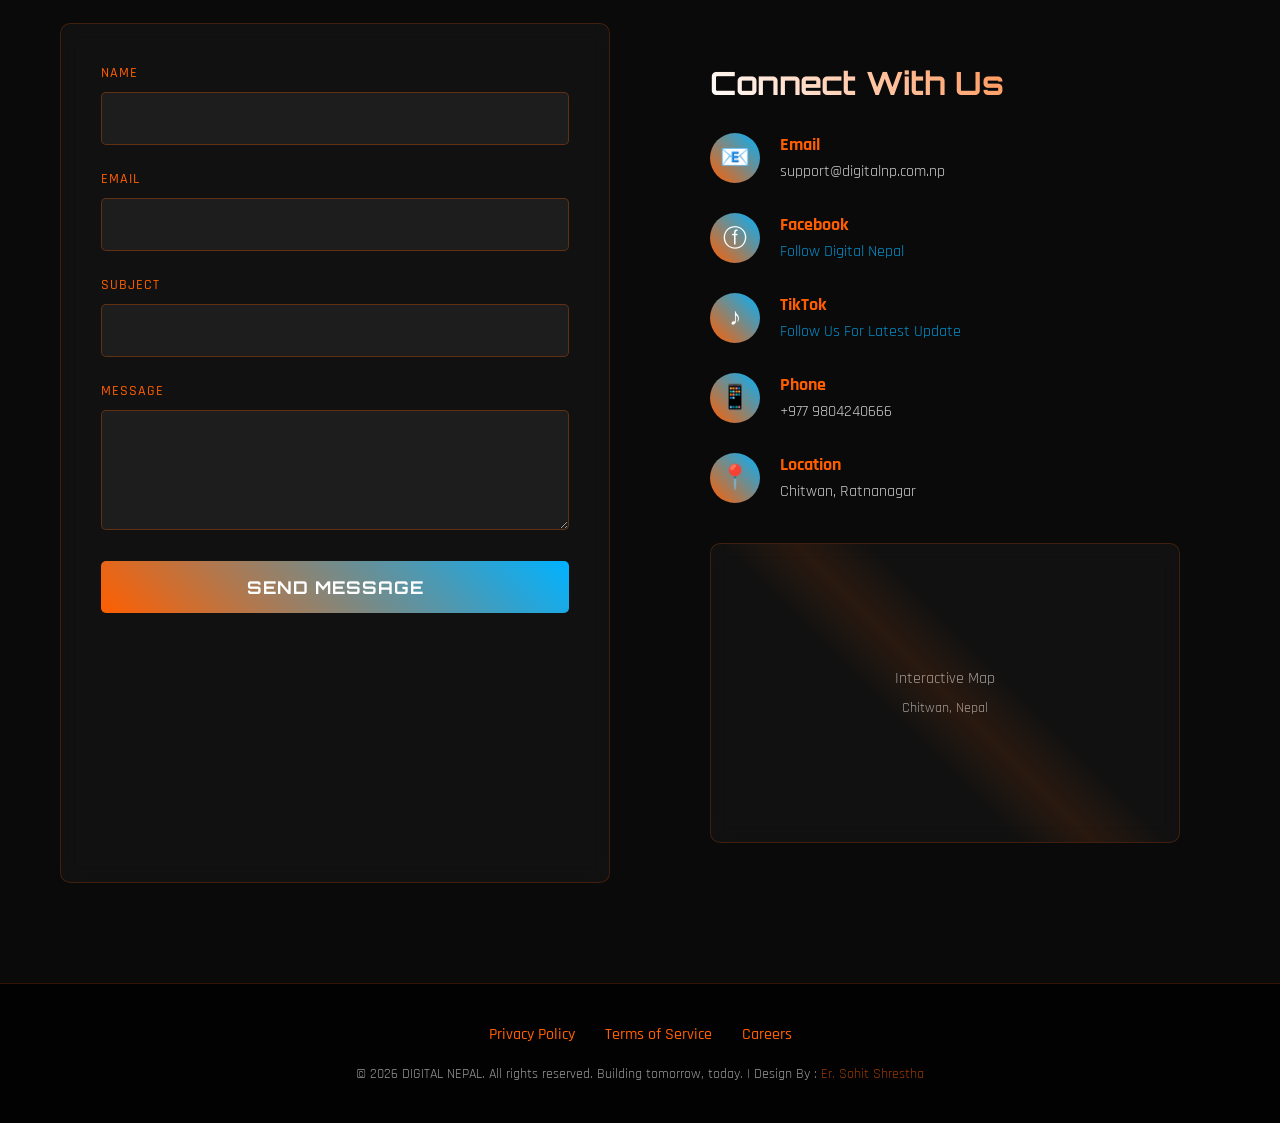
==== commit 9696715b: "Update index.html" ====
--- a/index.html
+++ b/index.html
@@ -76,7 +76,9 @@
     </a>
 </li>
                 <li><a href="#features" class="nav-link">SERVICES</a></li>
-                <li><a href="#about" class="nav-link">About</a></li>
+                <li>
+    <a href="about.html" class="nav-link">About Us</a>
+</li>
                 <li><a href="#contact" class="nav-link">Contact</a></li>
             </ul>
             <div class="menu-toggle" id="menuToggle">
@@ -107,7 +109,7 @@
         </div>
         <div class="cta-container">
             <a href="https://vyaparapp.in/store/hamrodigitalnepal1" class="cta-button cta-primary">SHOP DIGITAL PRODUCTS</a>
-            <a href="https://vyaparapp.in/store/hamrodigitalnepal1" class="cta-button cta-primary">SHOP NCELL</a>
+            <a href="https://vyaparapp.in/store/hamrodigitalnepal2" class="cta-button cta-primary">SHOP NCELL</a>
             <a href="#about" class="cta-button cta-secondary">ABOUT US</a>
         </div>
     </section>
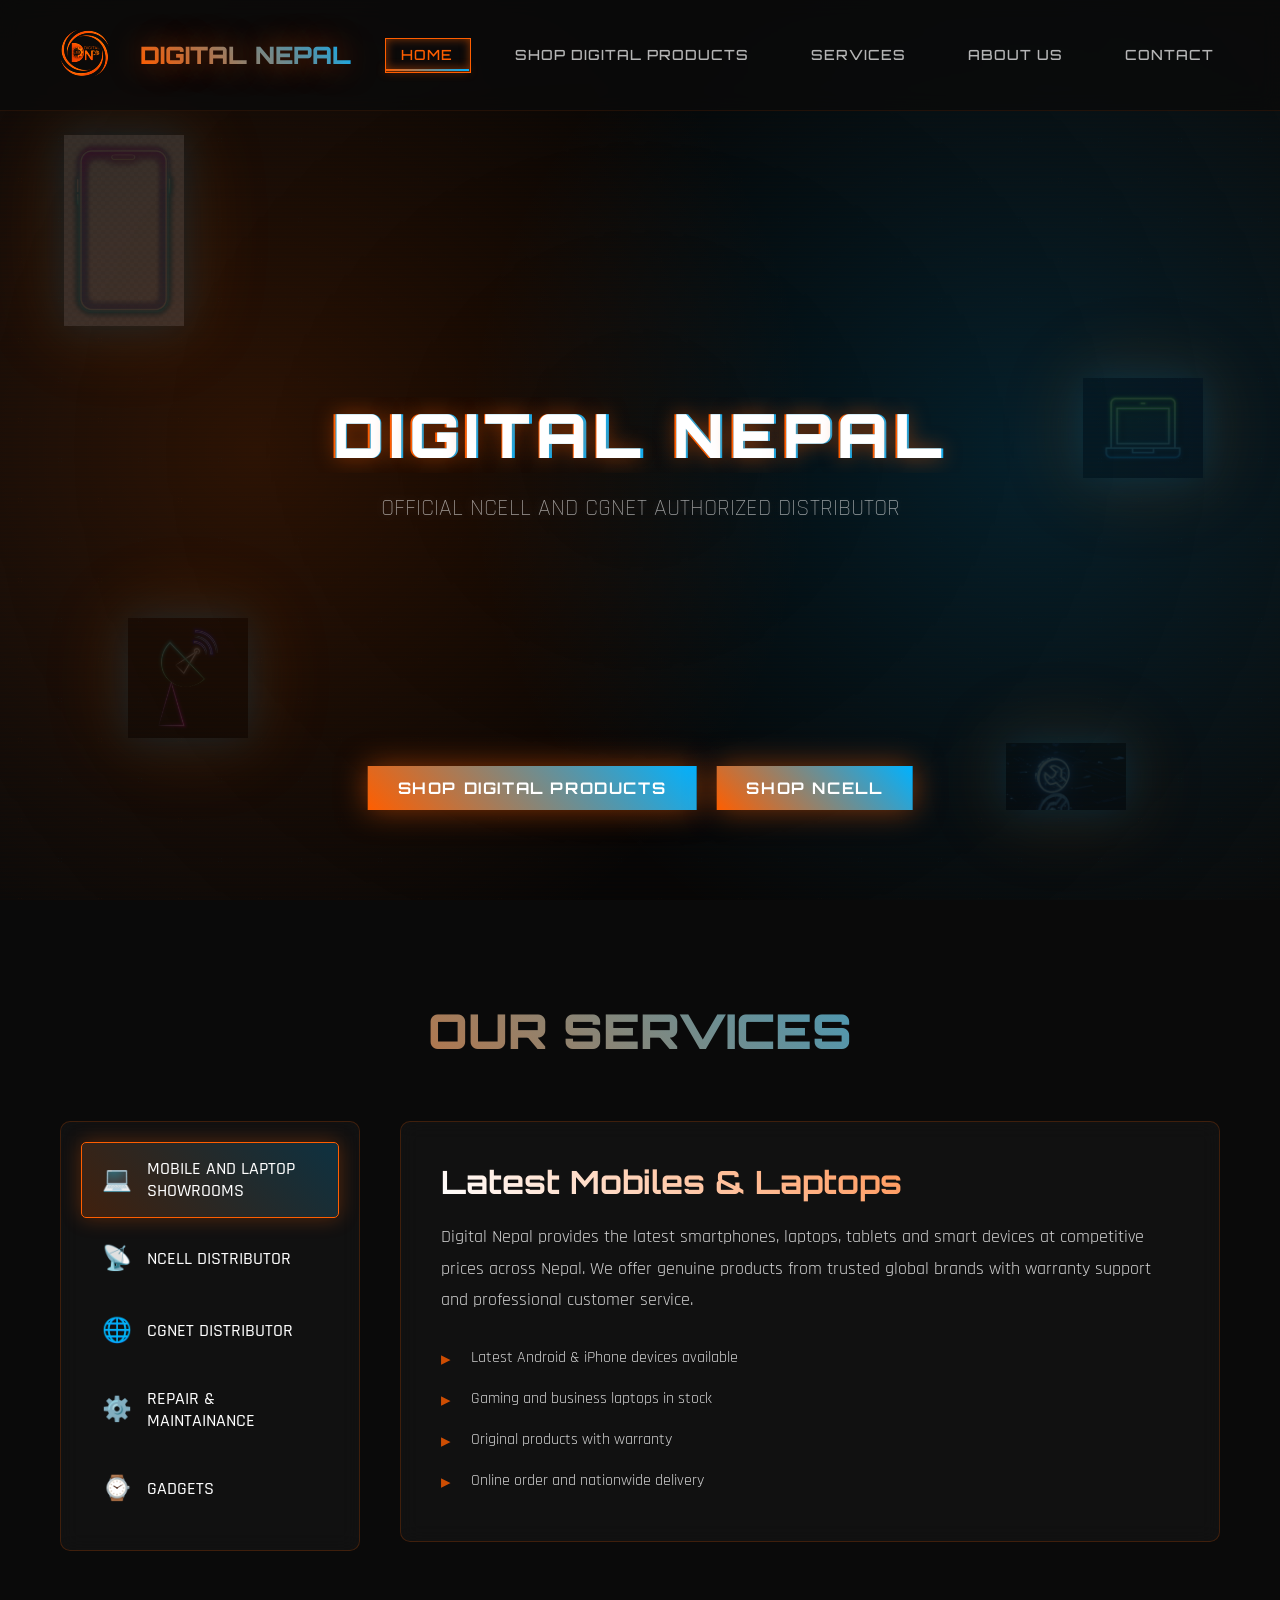
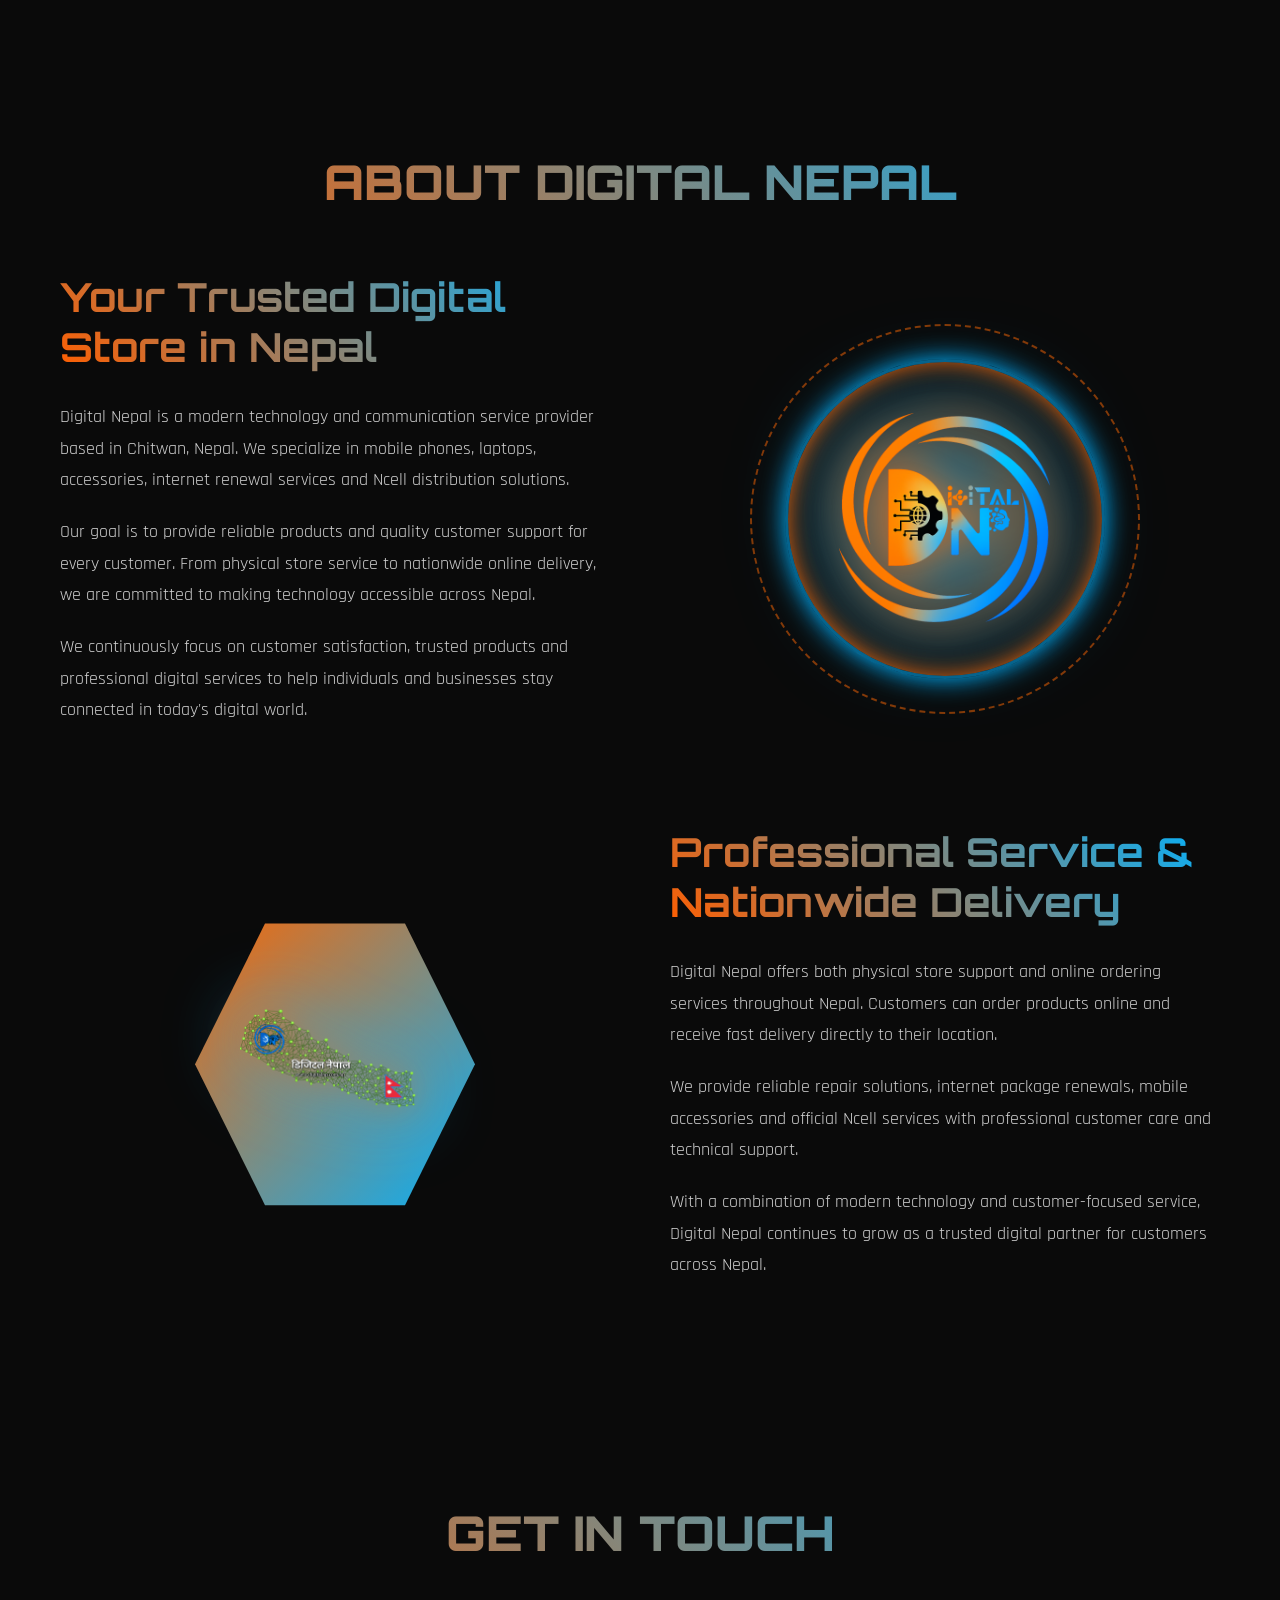
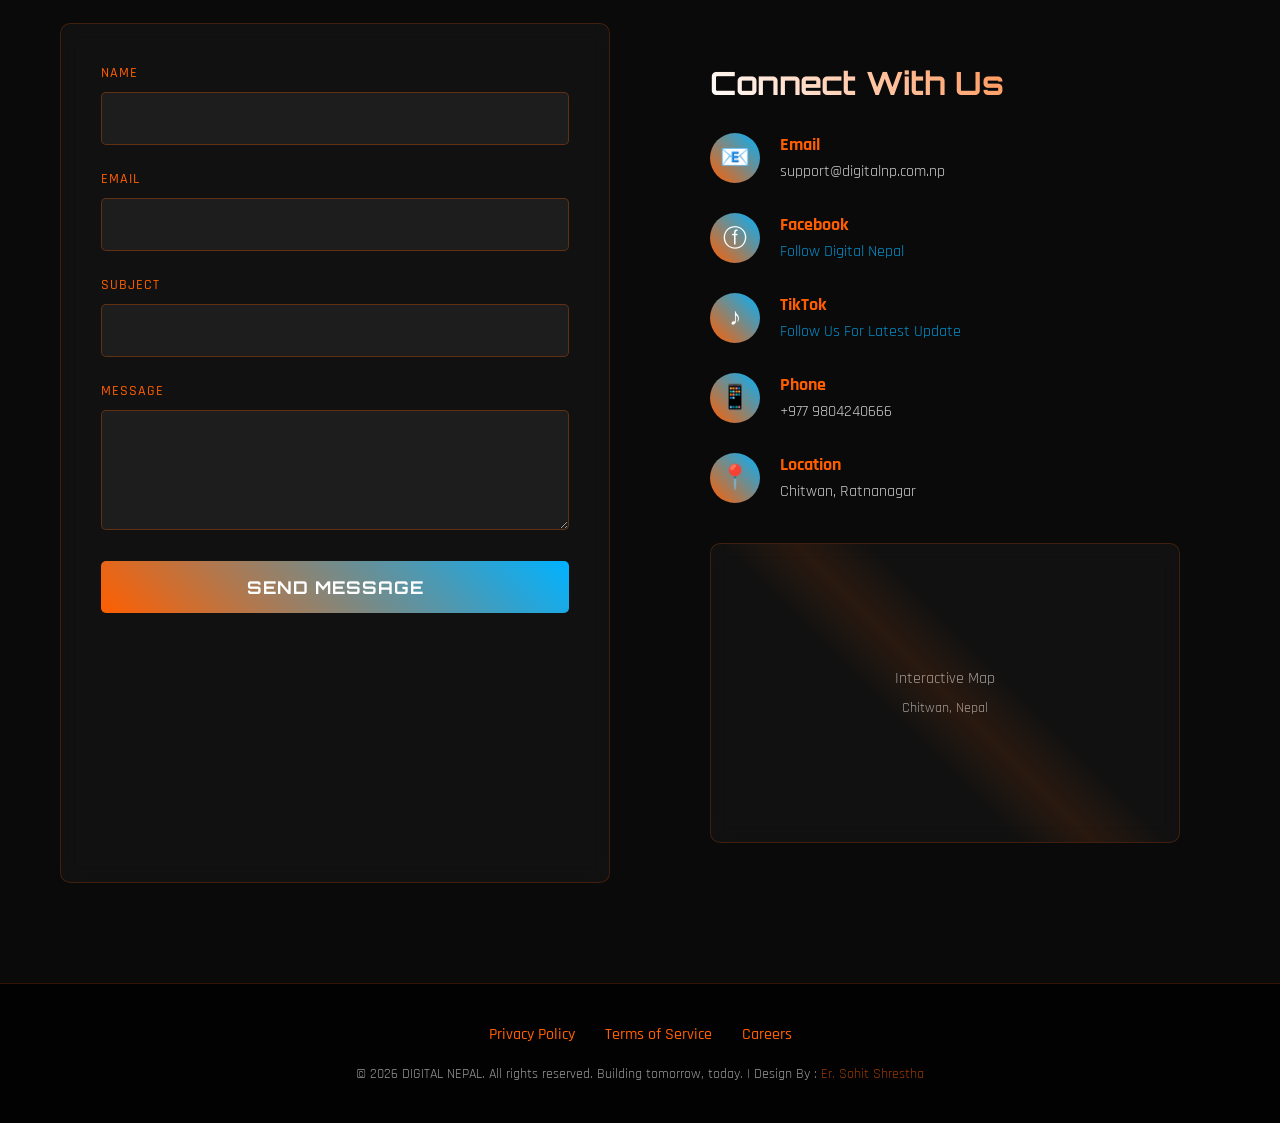
==== commit 34a08f61: "Update index.html" ====
--- a/index.html
+++ b/index.html
@@ -110,7 +110,6 @@
         <div class="cta-container">
             <a href="https://vyaparapp.in/store/hamrodigitalnepal1" class="cta-button cta-primary">SHOP DIGITAL PRODUCTS</a>
             <a href="https://vyaparapp.in/store/hamrodigitalnepal2" class="cta-button cta-primary">SHOP NCELL</a>
-            <a href="#about" class="cta-button cta-secondary">ABOUT US</a>
         </div>
     </section>
 
